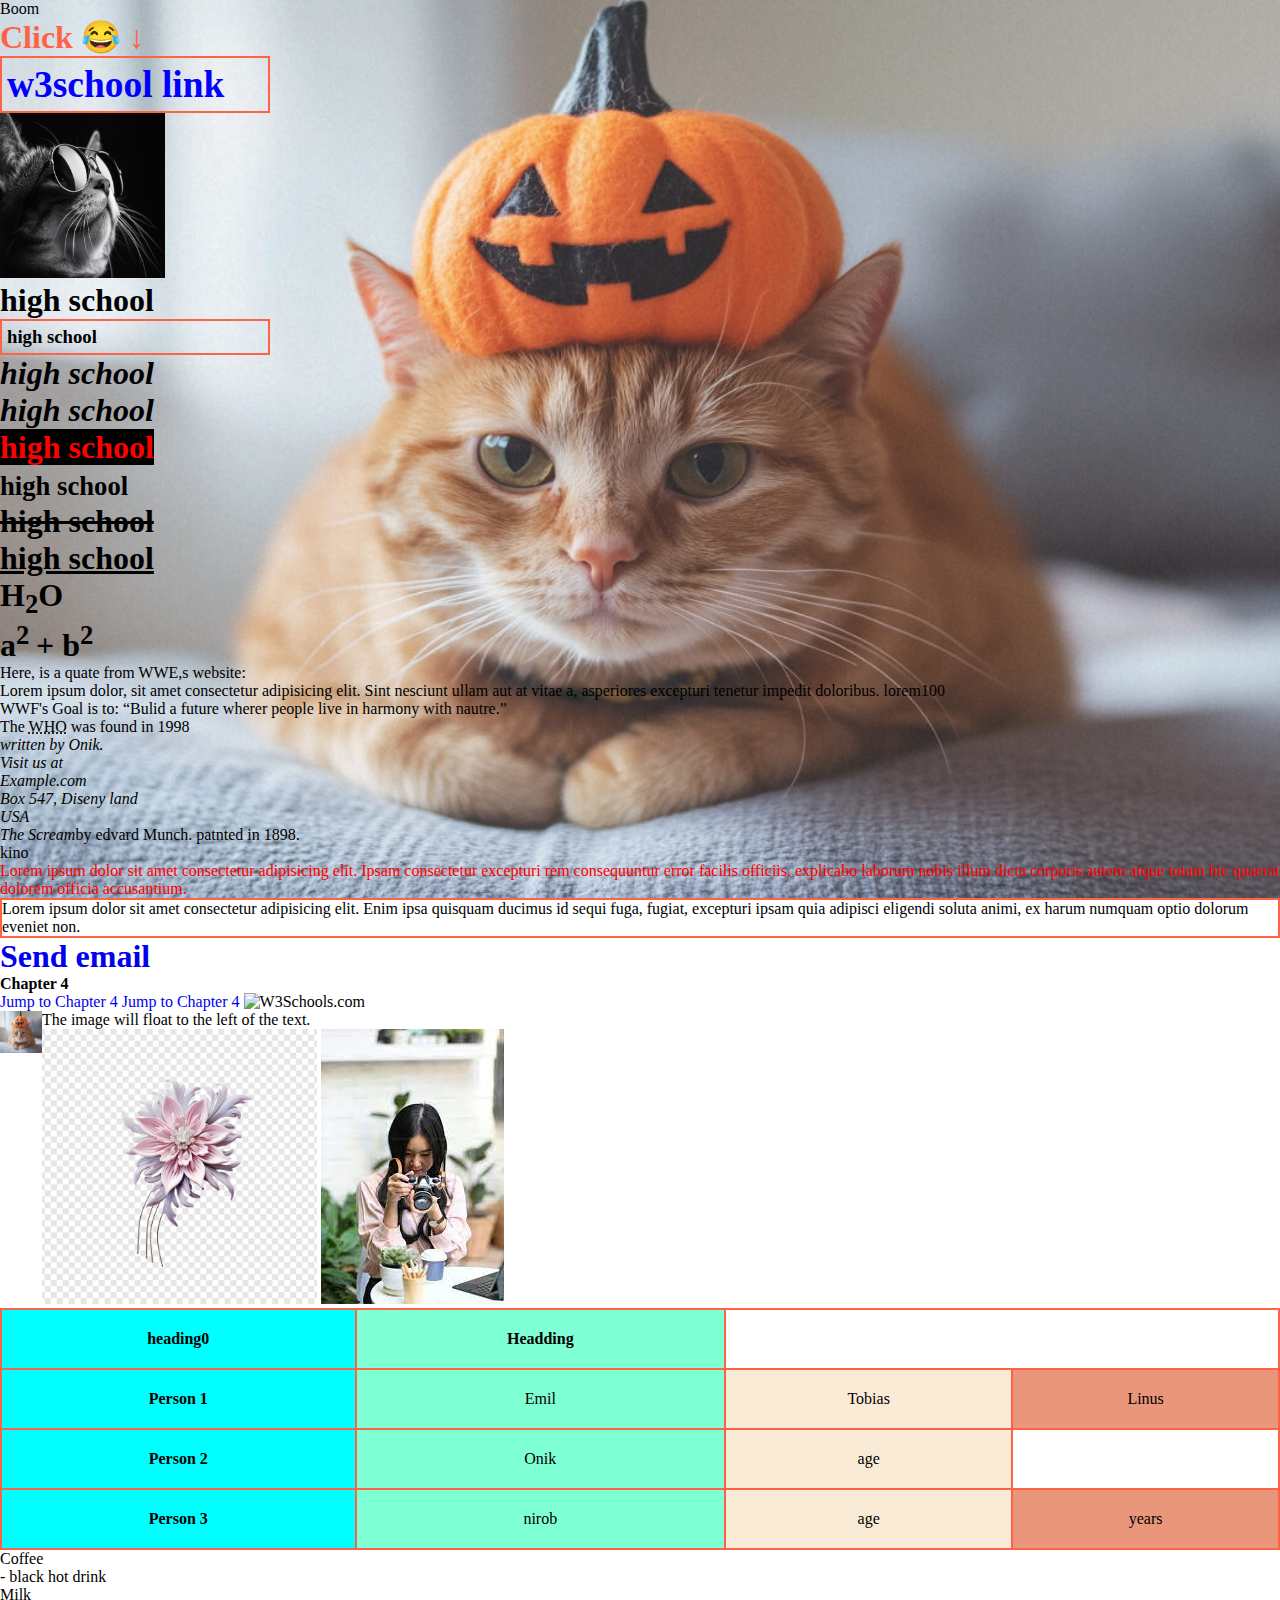
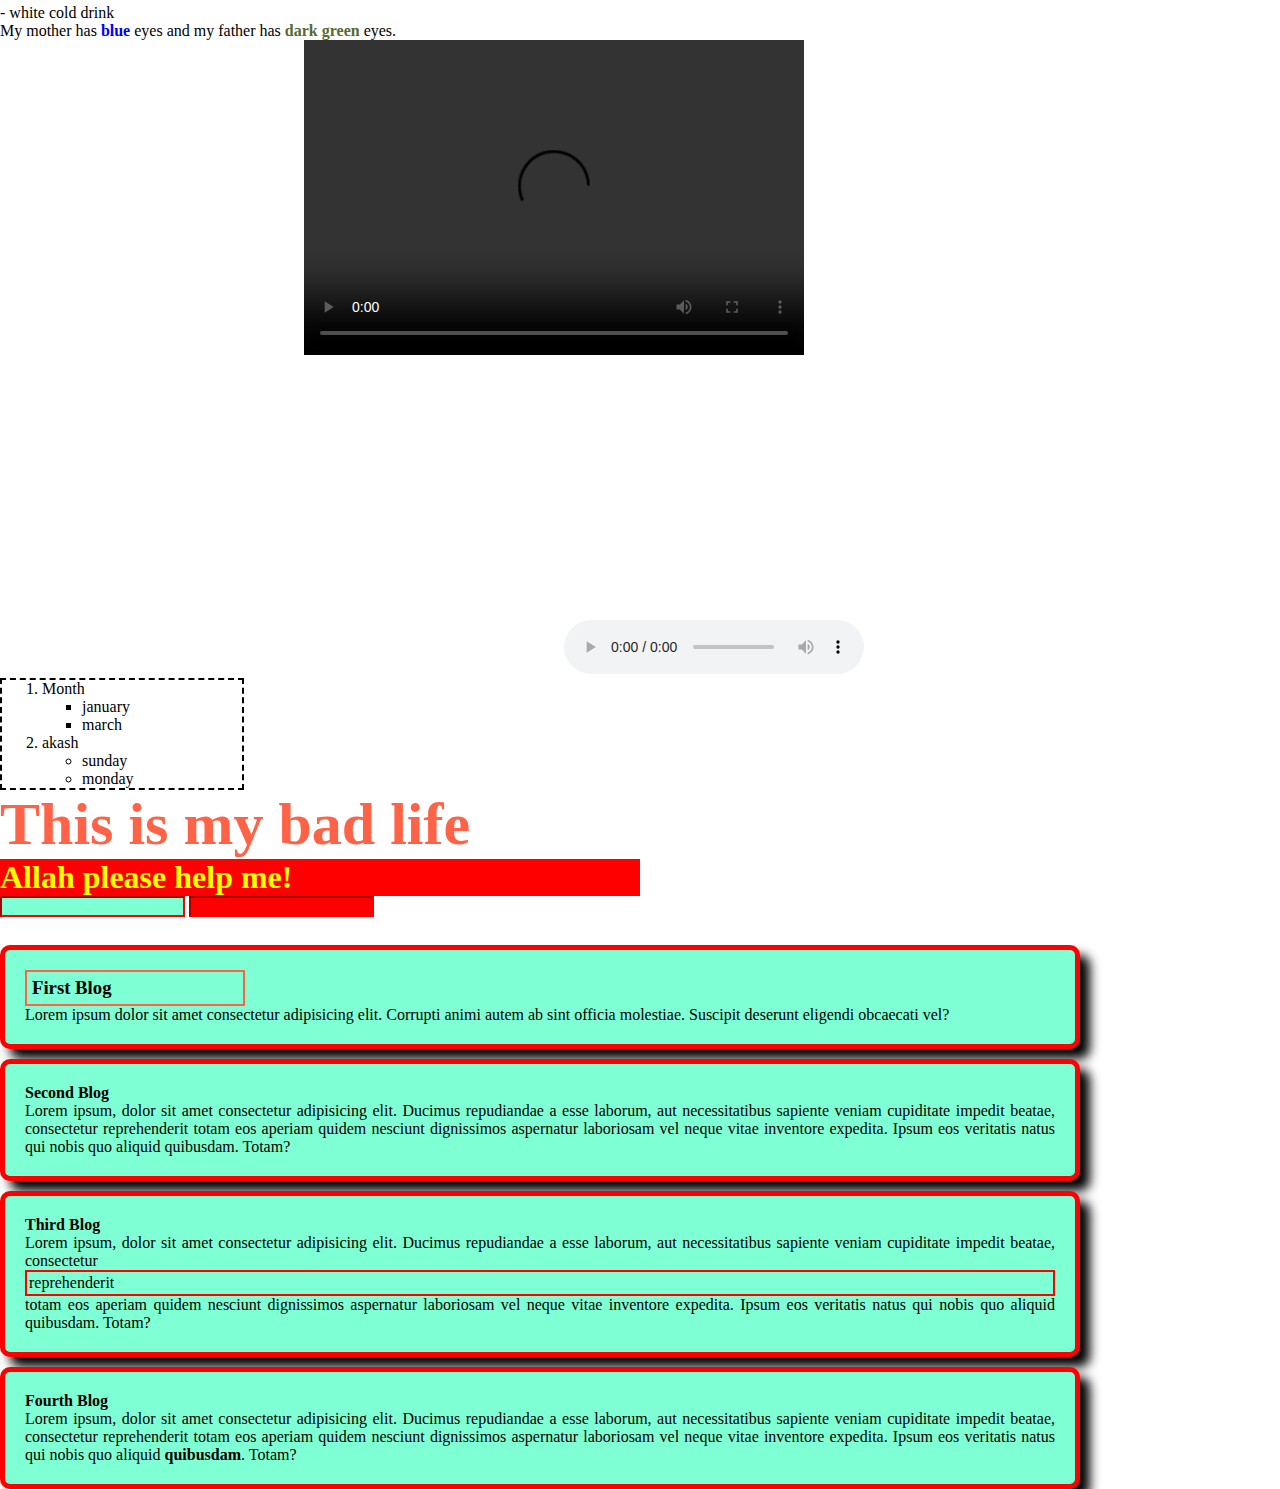
==== project-1/index.html @ 1d348390 "first commit" ====
<!DOCTYPE html>
<html lang="en">
<head>
    <meta charset="UTF-8">
    <meta name="viewport" content="width=device-width, initial-scale=1.0">
    <style>
      *{
        margin: 0;
      }
        h2{
            background-color: black;
        }
        h3{
            border: 2px solid tomato;
            width: 20%;
            height: auto;
            padding: 5px;
            background-color: transparent;
           
        }
        a{
            text-decoration: none;
        }
        body{
            background-image: url('cat2.jpg');
            background-repeat: no-repeat;
            background-attachment: fixed;
            background-size: 100% 100%;

        }
        table, th, td{
          border:2px solid tomato;
          border-collapse: collapse;
          padding:20px;
          text-align: center;
        }
        tr:hover {background-color:red}
        ol{
          width: 200px;
        
        }
        #bad{
          font-size: 60px;
          font-weight: bold;
          color: tomato;
        }
        .allah{
          font-size: xx-large;
          font-weight: bolder;
          color: yellow;
          background-color: red;
          width: 50%;
          padding: 0px;
        }

        input{
        color: red;
        border-color: red;
        background-color: aquamarine;  
        }
        input[type="password"]{
          color:blue;
          background-color: red;
        }
        .blog{
          background-color: aquamarine;
          border: 5px solid red;
          margin-top: 10px;
          border-radius: 10px;
          margin-right: 200px;
           padding-left: 20px;
           padding-right: 20px;
           padding-top: 20px;
           padding-bottom: 20px;
          text-align: justify;
          box-shadow: 10px 10px 11px;
        }
        .border{
          border: 2px solid red;
          padding: 2px;
          display: block;
        }

    </style>
    <link rel="stylesheet" href="style.css">
    <title>Page Title</title>
    <link rel="shortcut icon" href="cat.jpg" type="image/x-icon">

    
</head>
<body>
    <p>Boom</p>
    <h1 style="color:tomato">Click	&#128514; &darr;</h1>
    <h3><a href="https://www.w3schools.com/html/html_basic.asp" target="_target"><h1 style="color:blue;">w3school link</h1></a></h3>
    <div><img src="cat.jpg" alt="loading" width= "165" height= "165";></div>
    <h1><b>high school</b></h1>
    <h3><strong>high school</strong></h3>
    <h1><i>high school</i></h1>
    <h1><em>high school</em></h1>
    <h1><mark style="color:red ;background-color:black">high school</mark></h1>
    <h1><small>high school</small></h1>
    <h1><del>high school</del></h1>
    <h1><ins>high school</ins></h1>
    <h1>H<sub>2</sub>O</h1>
    <h1>a<sup>2 </sup>+ b<sup>2</sup> </h1>

<p>Here, is a quate from WWE,s website:</p>
<blockquote cite="https://www.w3schools.com/html/html_quotation_elements.asp">Lorem ipsum dolor, sit amet consectetur adipisicing elit. Sint nesciunt ullam aut at vitae a, asperiores excepturi tenetur impedit doloribus. lorem100</blockquote>
 <p>WWF's Goal is to: <q>Bulid a future wherer people live in harmony with nautre.</q> </p>
 <p>The <abbr title="World Health Organization">WHO</abbr> was found in 1998</p>
 <address>
    written by Onik. <br>
    Visit us at <br>
    Example.com <br>
    Box 547, Diseny land <br>
    USA
 </address>
 <p><cite>The Scream</cite>by edvard Munch. patnted in 1898.</p>

 <bdo dir="rtl">onik</bdo>
<p style="color: red;">Lorem ipsum dolor sit amet consectetur adipisicing elit. Ipsam consectetur excepturi rem consequuntur error facilis officiis, explicabo laborum nobis illum dicta corporis autem atque totam hic quaerat dolorem officia accusantium.</p>
<p style="border: 2px solid tomato;">Lorem ipsum dolor sit amet consectetur adipisicing elit. Enim ipsa quisquam ducimus id sequi fuga, fugiat, excepturi ipsam quia adipisci eligendi soluta animi, ex harum numquam optio dolorum eveniet non.</p>

<h1><a href="mdtahsanislamonik6@gmail.com">Send email</a></h1>

<h4 id="C4">Chapter 4</h2>
    <a href="#C4">Jump to Chapter 4</a>
    <a href="html_demo.html#C4">Jump to Chapter 4</a>
    <img src="https://www.w3schools.com/images/w3schools_green.jpg" alt="W3Schools.com">

    <p><img src="cat2.jpg" alt="Smiley face" style="float:left;width:42px;height:42px;">
        The image will float to the left of the text.</p>
        <picture>
            <img src="jphg.jpg" alt="" width="275px" height="275px">
           <source srcset="images.jpeg">
            <source srcset="jphg.jpg">
            <img src="img_beatles.gif" alt="Beatles" style="width:auto;">
         
          </picture>
        
          <table style="width:100%">
            <colgroup>
            <col span="1" style="background-color: aqua;">
            <col span="1" style="background-color: aquamarine;">
            <col span="1" style="background-color: antiquewhite;">
            <col span="1" style="background-color: darksalmon;">
            </colgroup>
            <tr>
              <th>heading0</th>
              <th>Headding</th>
            </tr>
            <tr>
          
              <th>Person 1</th>
              <td>Emil</td>
              <td>Tobias</td>
              <td>Linus</td>
            </tr>
            <tr>
              <th>Person 2</th>
              <td>Onik</td>
              <td>age</td>
        
            </tr>
            <tr>
              <th>Person 3</th>
              <td>nirob</td>
              <td>age</td>
              <td>years</td>
            </tr>
            
          </table>

          <dl>
            <dt>Coffee</dt>
            <dd>- black hot drink</dd>
            <dt>Milk</dt>
            <dd>- white cold drink</dd>
          </dl>

          <p>My mother has <span style="color:blue;font-weight:bold;">blue</span> eyes and my father has <span style="color:darkolivegreen;font-weight:bold;">dark green</span> eyes.</p>

          <iframe src="https://www.w3schools.com/html/html_iframe.asp" height="200" width="300" frameborder="0">W3 School</iframe>

          <video width="500" height="315" controls>
            <source src="Dil _ Ek Villain Returns_ John, Disha, Arjun, Tara, Raghav _ Kaushik-Guddu _ Mohit, Ektaa _Bhushan K.mp4" type="video/mp4">

          </video>
          <iframe width="560" height="315" src="https://www.youtube.com/embed/J42SZXS-_Qo?si=IK4TFM5RxspoIHYP" title="YouTube video player" frameborder="0" allow="accelerometer; autoplay; clipboard-write; encrypted-media; gyroscope; picture-in-picture; web-share" referrerpolicy="strict-origin-when-cross-origin" allowfullscreen></iframe>

          <audio controls>
            <source src="Piya Aaye Na - Aashiqui 2 320 Kbps.mp3" type="audio/mp3">
          </audio>

          <ol style="border:2px dashed black">
            <li>Month</li>
            <ol style="list-style-type: square;">
              <li>january</li>
              <li>march</li>
            </ol>
            <li>akash</li>
            <ul style="square">
              <li>sunday</li>
              <li>
                monday
              </li>
            </ul>
          </ol>

          <p id="bad">This is my bad life</p>
          <p class="allah">Allah please help me!</p>
          
          <form action="">
            <input type="text">
            <input type="password" name="" id="">
          </form>

<br>
          <div class="blog">
            <h3>First Blog</h3>
            <p>Lorem ipsum dolor sit amet consectetur adipisicing elit. Corrupti animi autem ab sint officia molestiae. Suscipit deserunt eligendi obcaecati vel?</p>
          </div>

            
           <div  class="blog">
            <h4>Second Blog</h4>  
            <p>Lorem ipsum, dolor sit amet consectetur adipisicing elit. Ducimus repudiandae a esse laborum, aut necessitatibus sapiente veniam cupiditate impedit beatae, consectetur reprehenderit totam eos aperiam quidem nesciunt dignissimos aspernatur laboriosam vel neque vitae inventore expedita. Ipsum eos veritatis natus qui nobis quo aliquid quibusdam. Totam?</p>  
           </div>
            <div class="blog">
              <h4>Third Blog</h4>
              <p>Lorem ipsum, dolor sit amet consectetur adipisicing elit. Ducimus repudiandae a esse laborum, aut necessitatibus sapiente veniam cupiditate impedit beatae, consectetur <span class="border">reprehenderit</span> totam eos aperiam quidem nesciunt dignissimos aspernatur laboriosam vel neque vitae inventore expedita. Ipsum eos veritatis natus qui nobis quo aliquid quibusdam. Totam?</p>
      
            </div>
            <div class="blog">
              <h4>Fourth Blog</h4>
            <p>Lorem ipsum, dolor sit amet consectetur adipisicing elit. Ducimus repudiandae a esse laborum, aut necessitatibus sapiente veniam cupiditate impedit beatae, consectetur reprehenderit totam eos aperiam quidem nesciunt dignissimos aspernatur laboriosam vel neque vitae inventore expedita. Ipsum eos veritatis natus qui nobis quo aliquid <strong>quibusdam</strong>. Totam?</p>
          </div>




        </body>
</html>
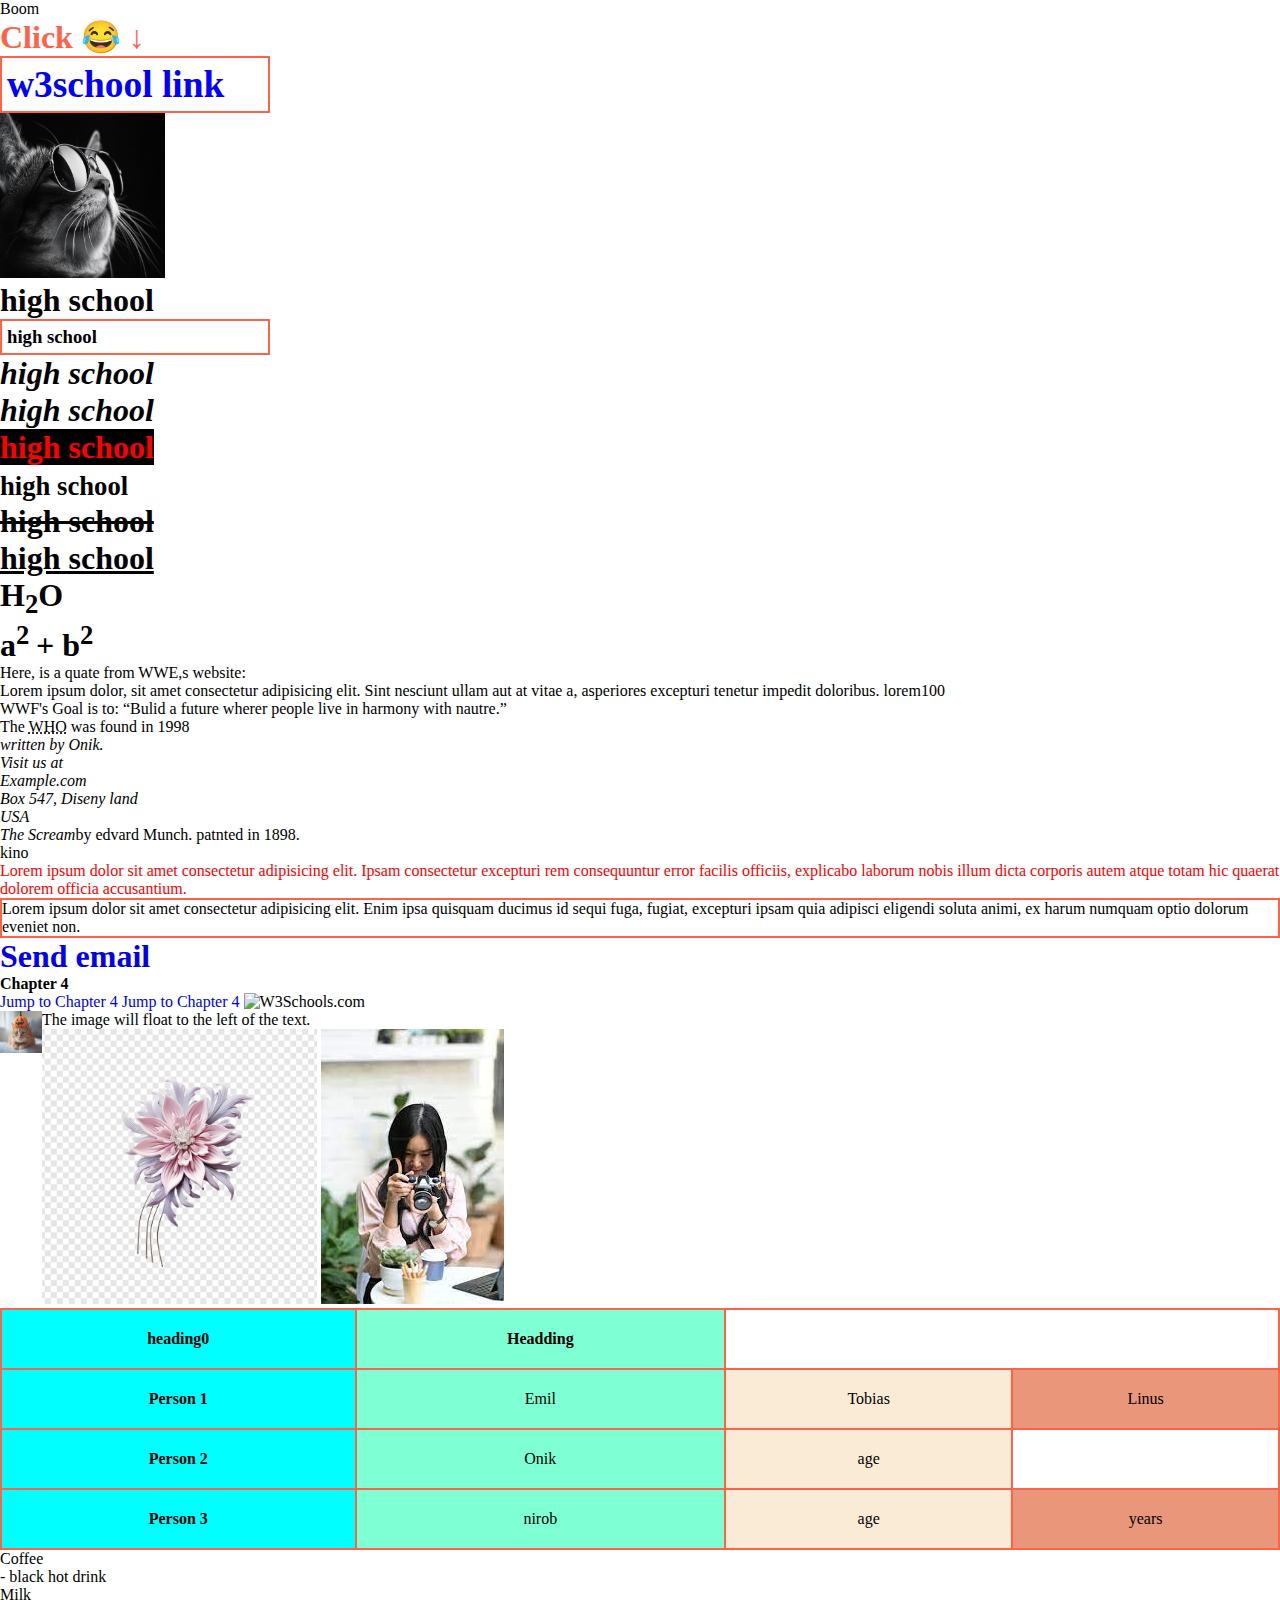
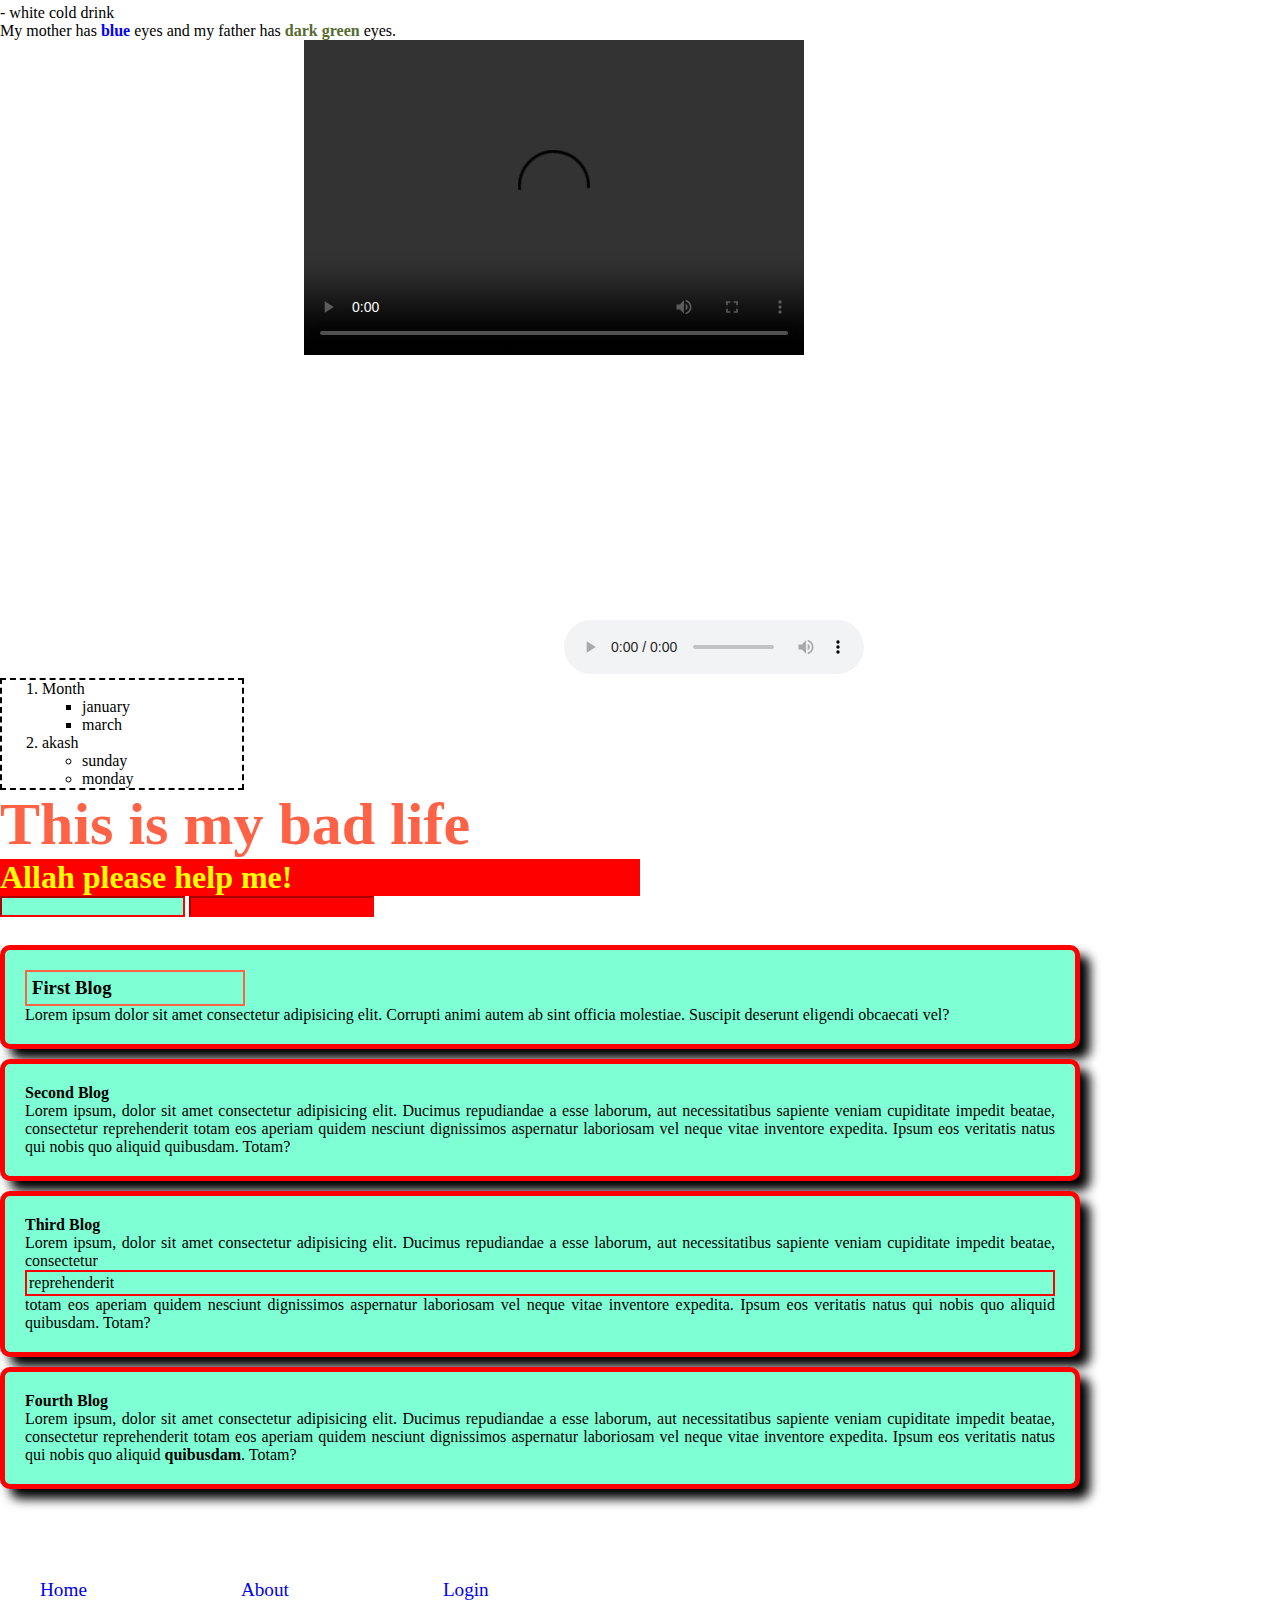
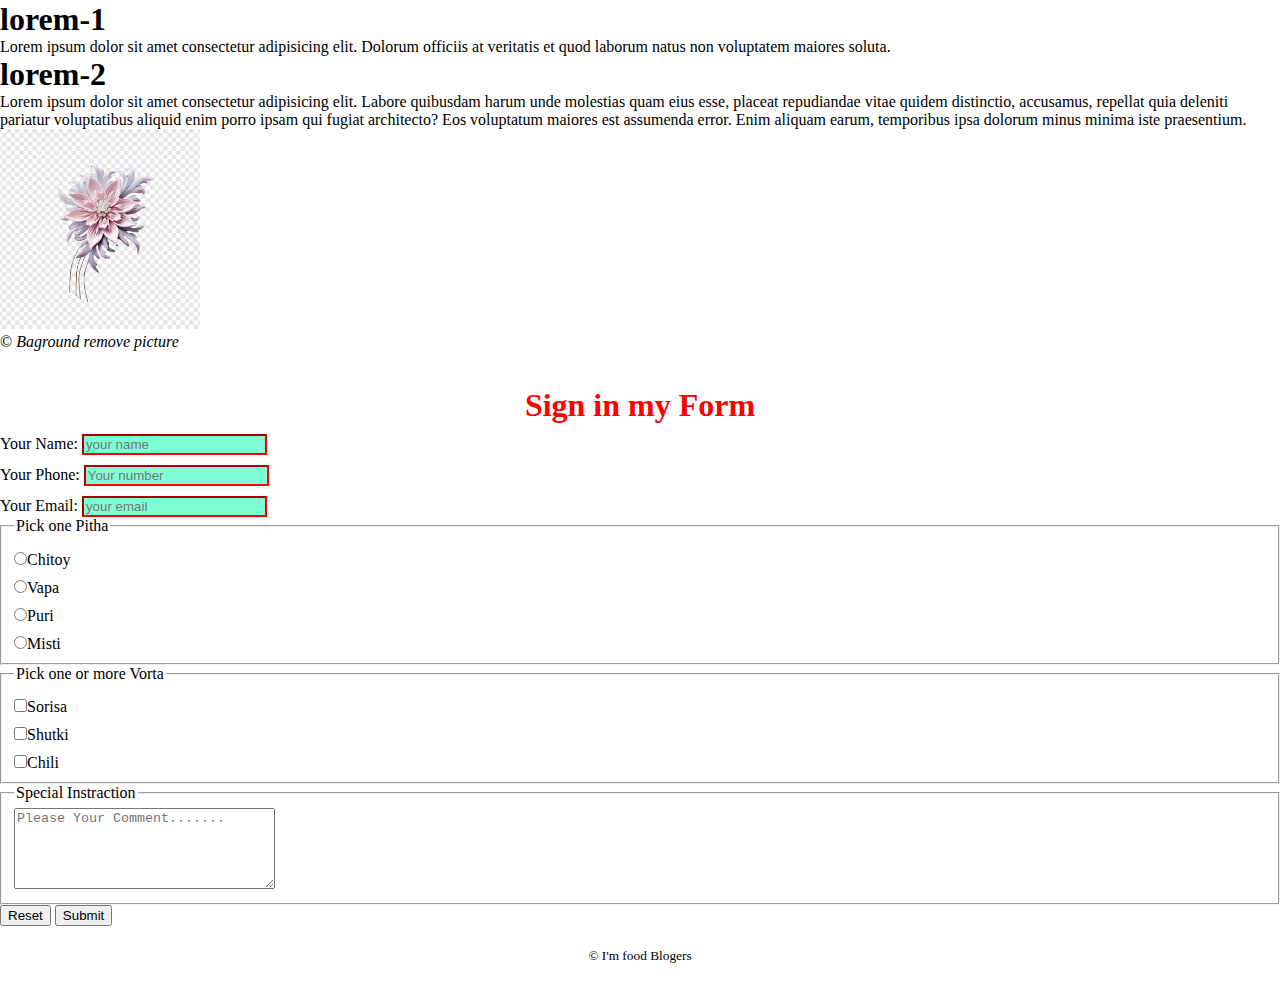
==== commit 448435ca: "second coomit" ====
--- a/project-1/index.html
+++ b/project-1/index.html
@@ -21,13 +21,13 @@
         a{
             text-decoration: none;
         }
-        body{
+      /*  body{
             background-image: url('cat2.jpg');
             background-repeat: no-repeat;
             background-attachment: fixed;
             background-size: 100% 100%;
 
-        }
+        }*/
         table, th, td{
           border:2px solid tomato;
           border-collapse: collapse;
@@ -81,8 +81,9 @@
           display: block;
         }
 
+}
     </style>
-    <link rel="stylesheet" href="style.css">
+  <link rel="stylesheet" href="style.css">
     <title>Page Title</title>
     <link rel="shortcut icon" href="cat.jpg" type="image/x-icon">
 
@@ -235,9 +236,84 @@
               <h4>Fourth Blog</h4>
             <p>Lorem ipsum, dolor sit amet consectetur adipisicing elit. Ducimus repudiandae a esse laborum, aut necessitatibus sapiente veniam cupiditate impedit beatae, consectetur reprehenderit totam eos aperiam quidem nesciunt dignissimos aspernatur laboriosam vel neque vitae inventore expedita. Ipsum eos veritatis natus qui nobis quo aliquid <strong>quibusdam</strong>. Totam?</p>
           </div>
-
-
-
-
+<br><br><br><br><br>
+<header>
+  <nav>
+    <ul>
+      <li><a href="home.html">Home</a></li>
+      <li><a href="about.html">About</a></li>
+      <li><a href="login.html">Login</a></li>
+    </ul>
+  </nav>
+</header>
+<main>
+<section>
+
+    <h1>lorem-1</h1>
+  <p>Lorem ipsum dolor sit amet consectetur adipisicing elit. Dolorum officiis at veritatis et quod laborum natus non voluptatem maiores soluta.</p>
+</section>
+<section>
+  <h1>lorem-2</h1>
+  <p>Lorem ipsum dolor sit amet consectetur adipisicing elit. Labore quibusdam harum unde molestias quam eius esse, placeat repudiandae vitae quidem distinctio, accusamus, repellat quia deleniti pariatur voluptatibus aliquid enim porro ipsam qui fugiat architecto? Eos voluptatum maiores est assumenda error. Enim aliquam earum, temporibus ipsa dolorum minus minima iste praesentium.</p></section>
+
+  <figure>
+    <img width="200px" src="jphg.jpg" alt="">
+    <figcaption> &copy; <i>Baground remove picture</i></figcaption>
+  </figure>
+  <br><br>
+  <h1 style="text-align: center; color:red" >Sign in my Form</h1>
+<form>
+  <label for="name">Your Name:
+    <input type="text" placeholder="your name" id="name">
+  </label>
+  <label for="phone">Your Phone:
+    <input type="number" name="number" id="phone" placeholder="Your number">
+  </label>
+  <label for="mail">Your Email:
+    <input type="email" name="email" id="mail" placeholder="your email">
+  </label>
+
+  <fieldset>
+    <legend>Pick one Pitha</legend>
+    <label for="chitoy">
+      <input type="radio" name="pitha" id="chitoy">Chitoy
+    </label>
+    <label for="vapa">
+      <input type="radio" name="pitha" id="vapa">Vapa
+    </label>
+    <label for="prui">
+      <input type="radio" name="mistipitha" id="puri">Puri
+    </label>
+    <label for="misti"><input type="radio" name="mistipitha" id="misti">Misti
+    </label>
+  </fieldset>
+
+  <fieldset>
+    <legend>Pick one or more Vorta</legend>
+    <label for="sorisa">
+      <input type="checkbox" name="vorta" id="sorisa">Sorisa
+    </label>
+    <label for="shutki">
+      <input type="checkbox" name="vorta" id="shutki">Shutki
+    </label>
+    <label for="chili">
+      <input type="checkbox" name="vorta" id="chili">Chili
+    </label>
+  </fieldset>
+  <fieldset>
+    <legend>Special Instraction</legend>
+    <textarea name="" id="" cols="30" rows="5" placeholder="Please Your Comment......."></textarea>
+  </fieldset>
+
+  <button type="reset">Reset</button>
+  <button type="submit">Submit</button>
+
+</form>
+</main>
+
+<footer>
+<p><small>&copy; I'm food Blogers</small></p>
+</footer>
+<br><br>
         </body>
 </html>--- a/project-1/style.css
+++ b/project-1/style.css
@@ -0,0 +1,17 @@
+nav> ul> li{
+    display:inline;
+    margin-right: 150px;
+    font-size: larger;
+}
+
+nav> a{
+    text-decoration: none;
+}
+footer{
+    text-align: center;
+    margin-top: 20px;
+}
+label{
+    display: block;
+    margin-top: 10px;
+}
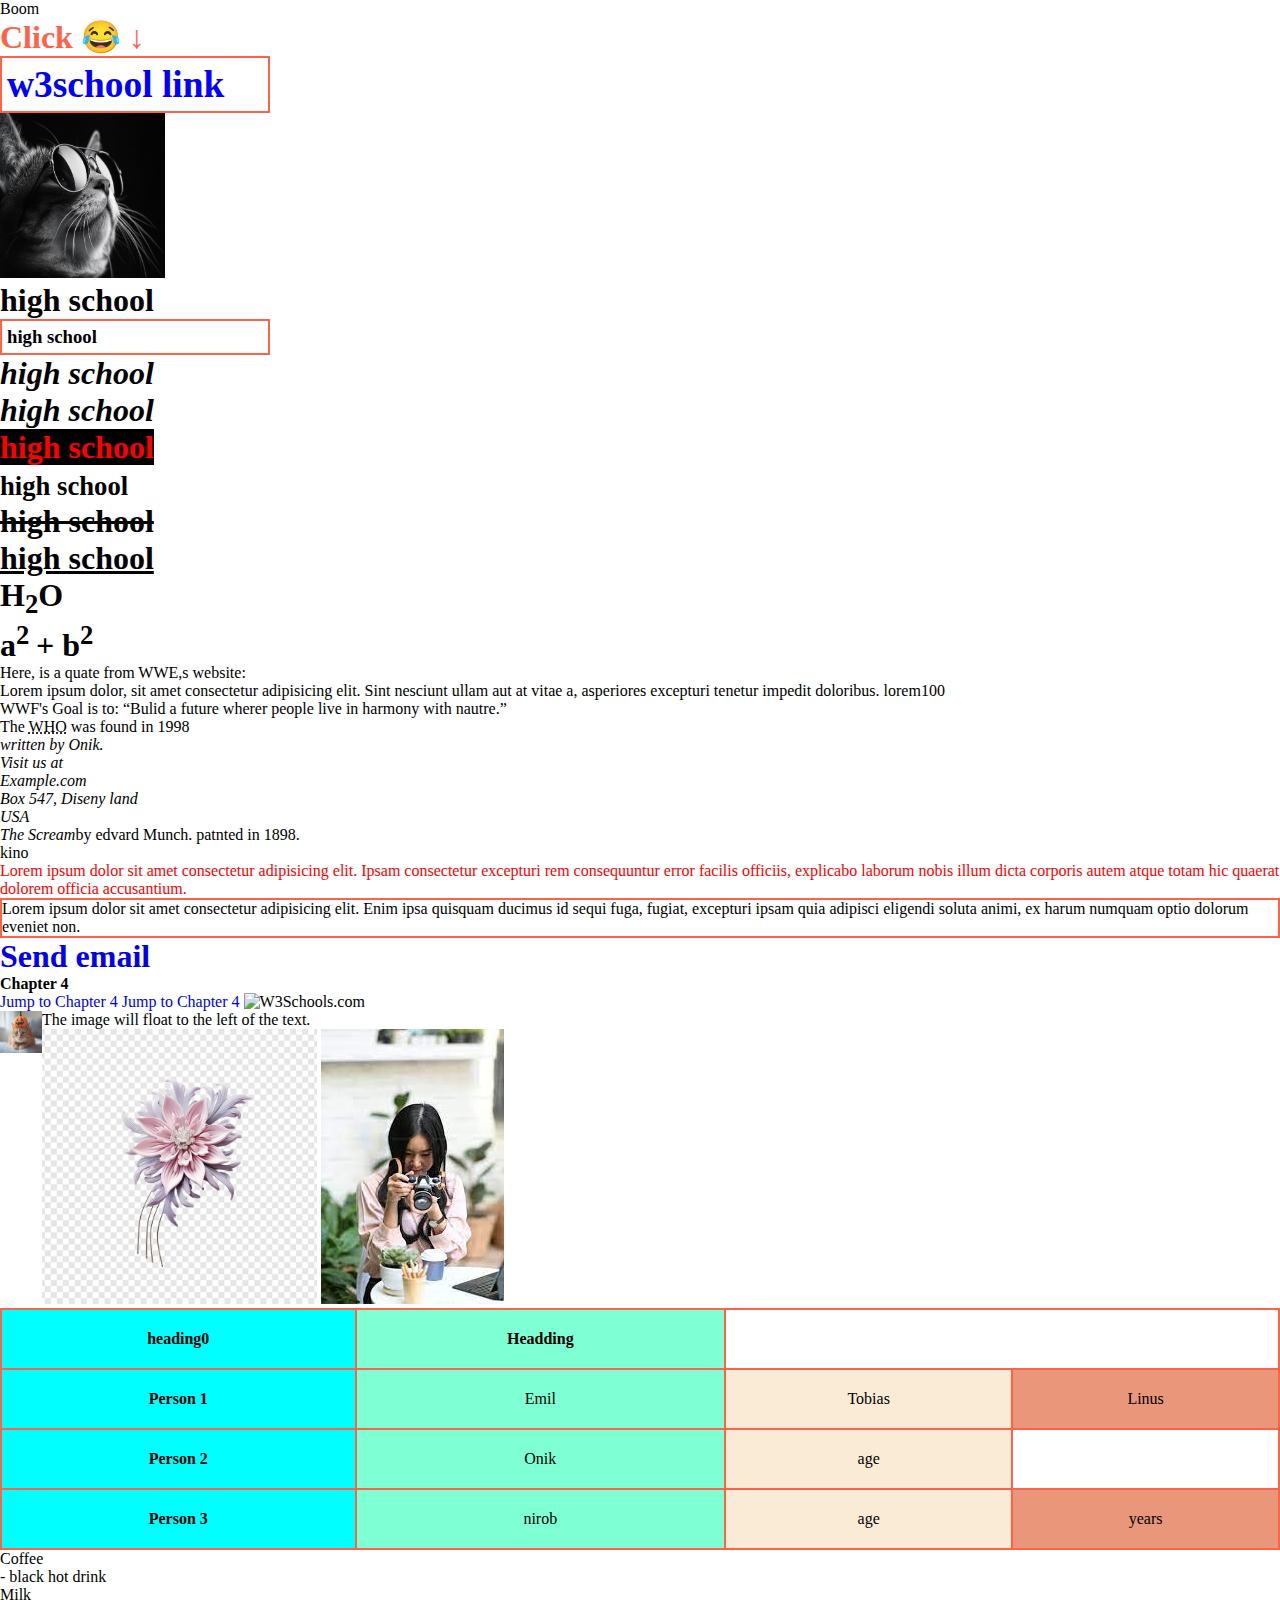
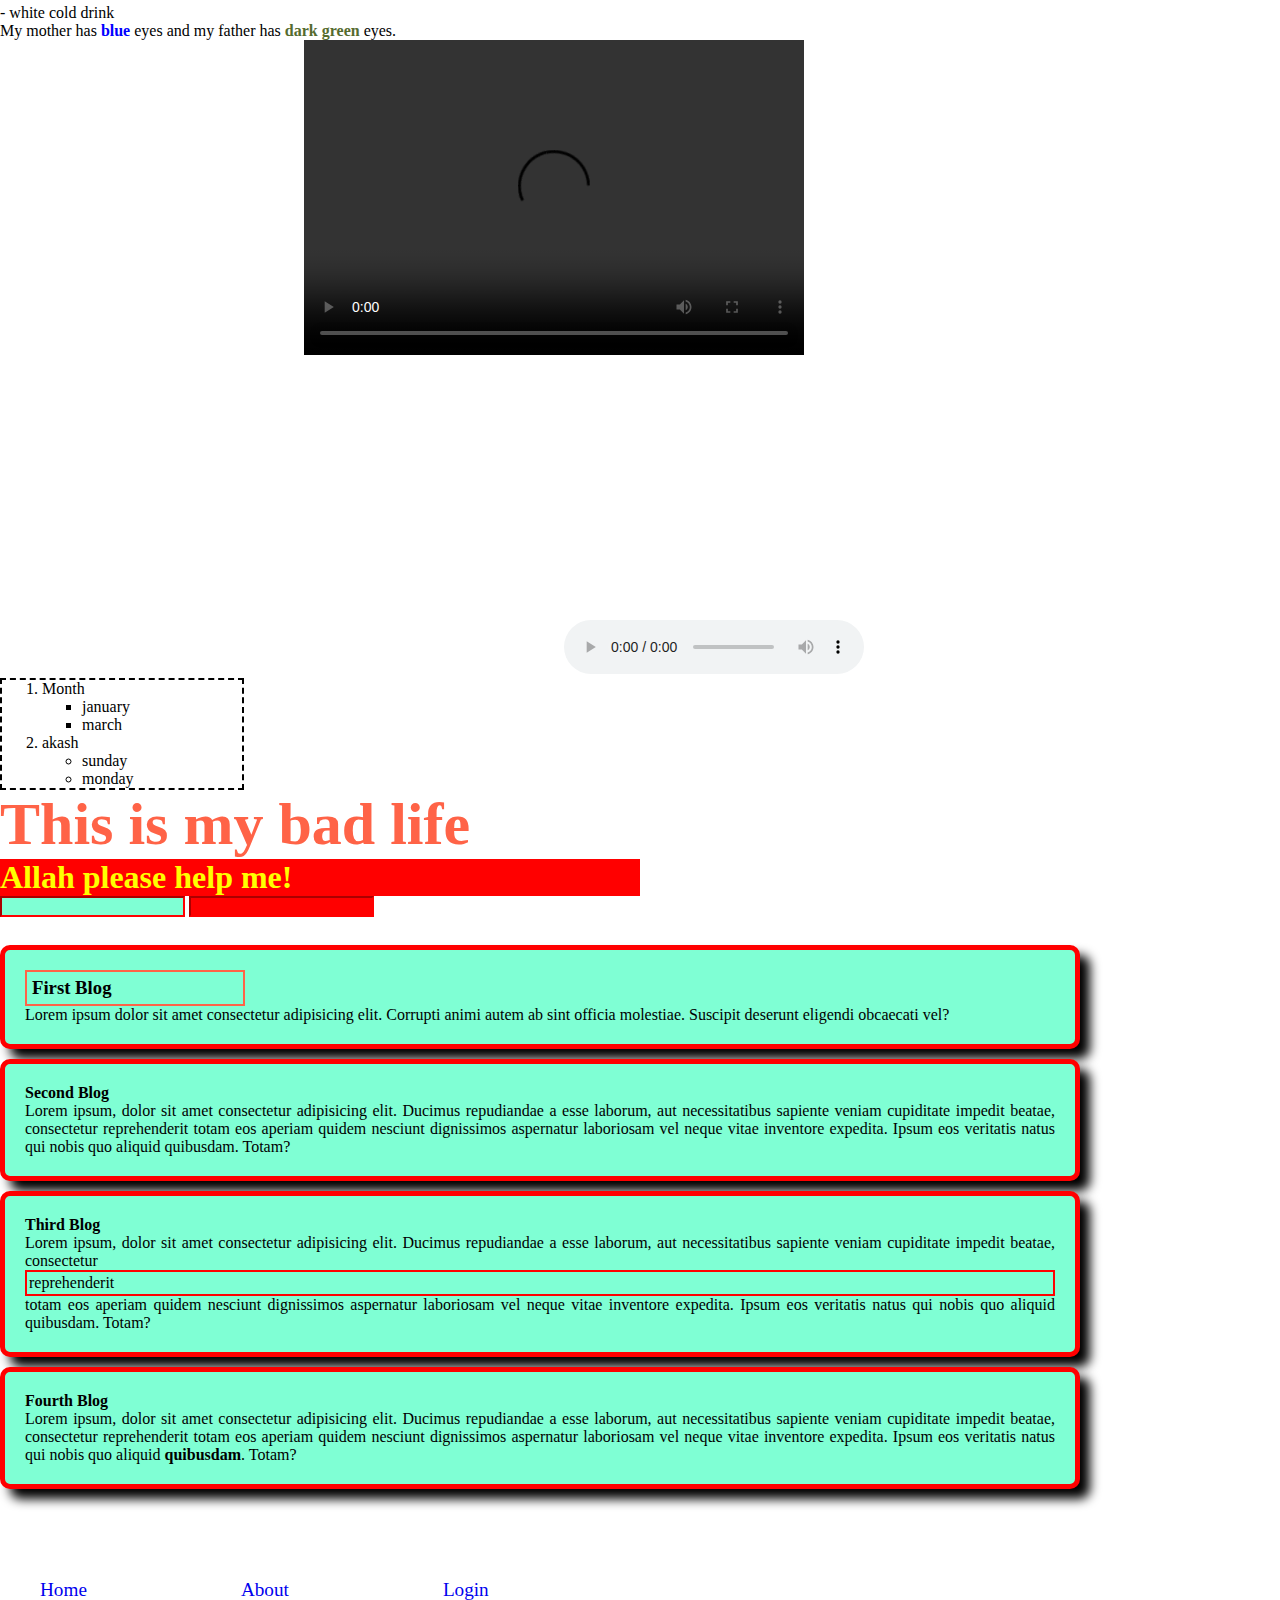
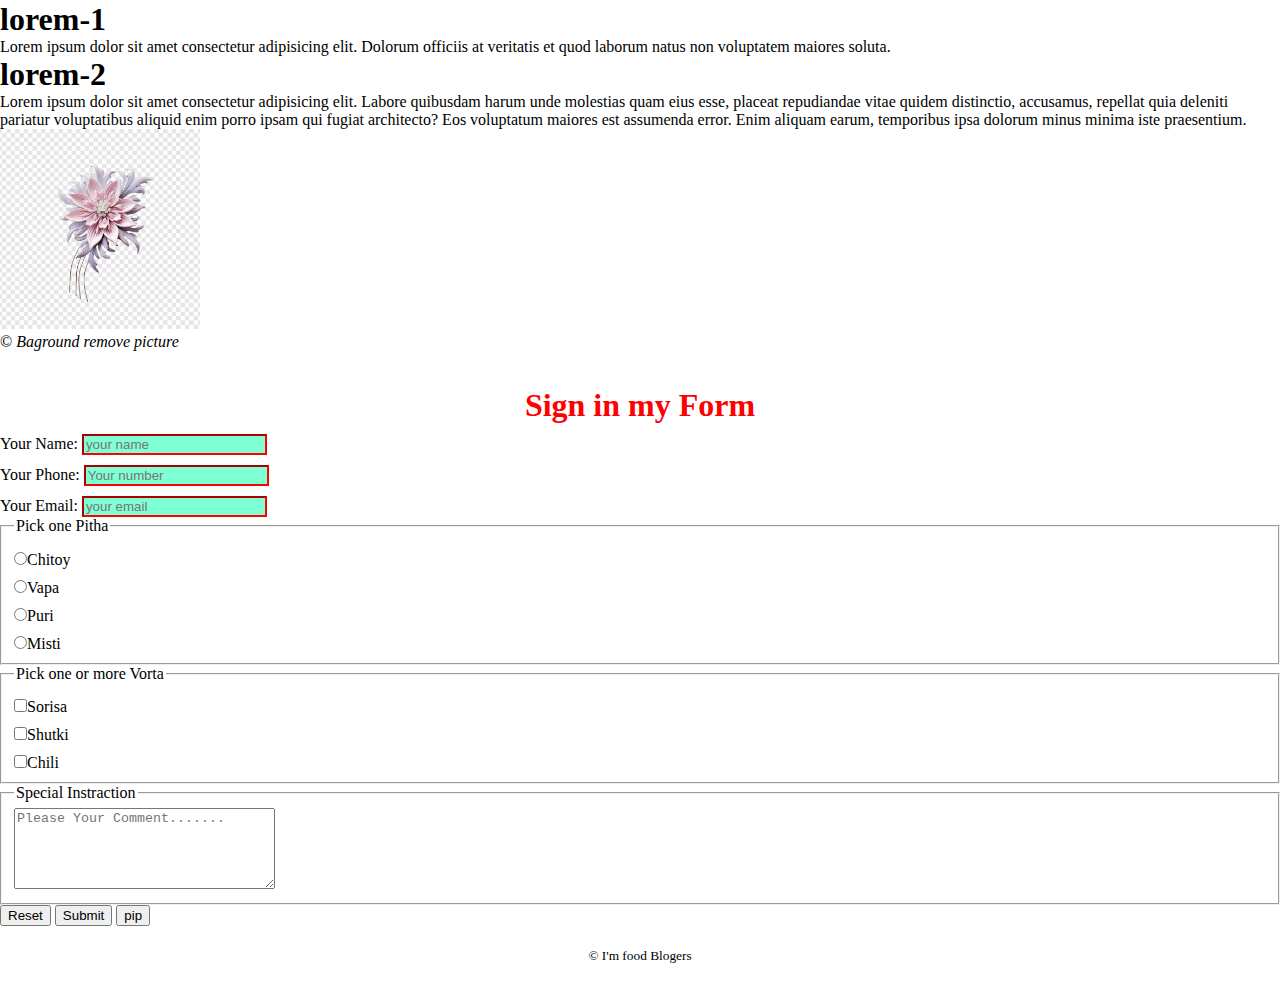
==== commit 54026d67: "ser" ====
--- a/project-1/index.html
+++ b/project-1/index.html
@@ -307,7 +307,7 @@
 
   <button type="reset">Reset</button>
   <button type="submit">Submit</button>
-
+<button>pip</button>
 </form>
 </main>
 
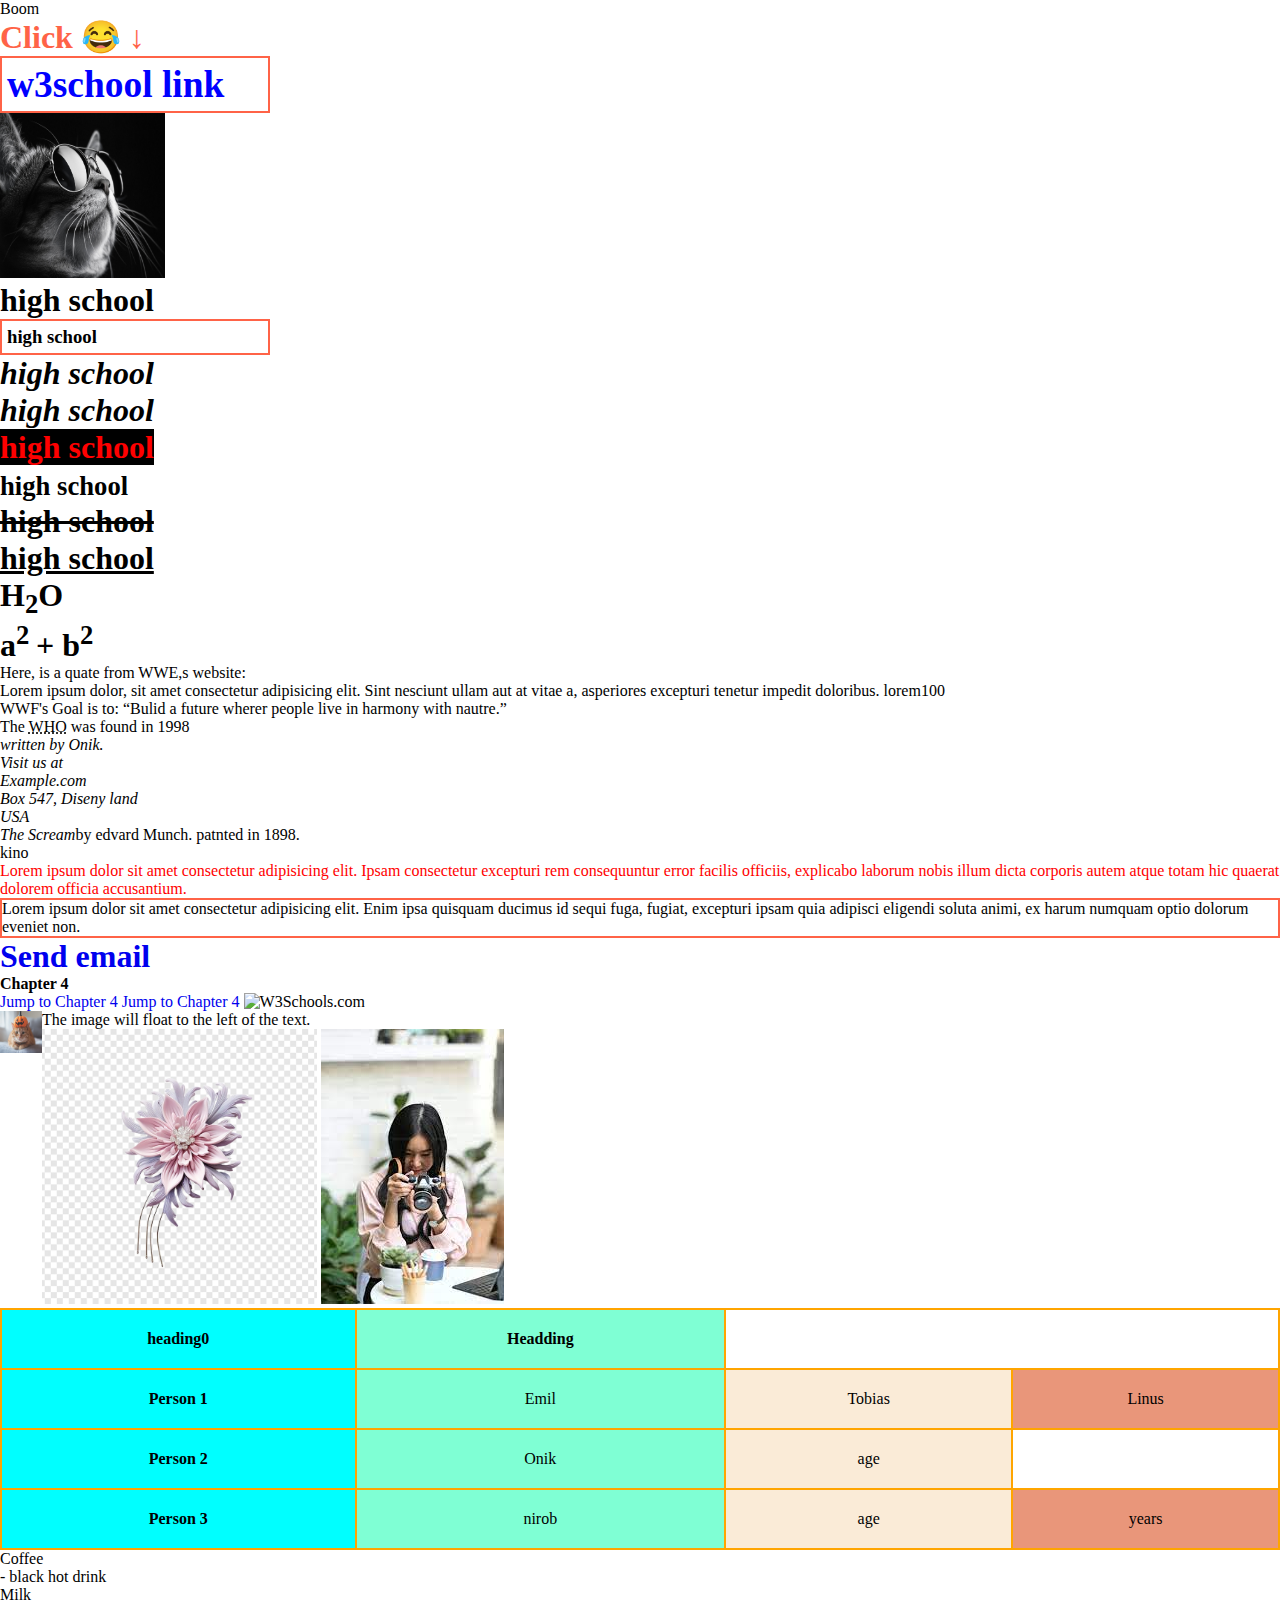
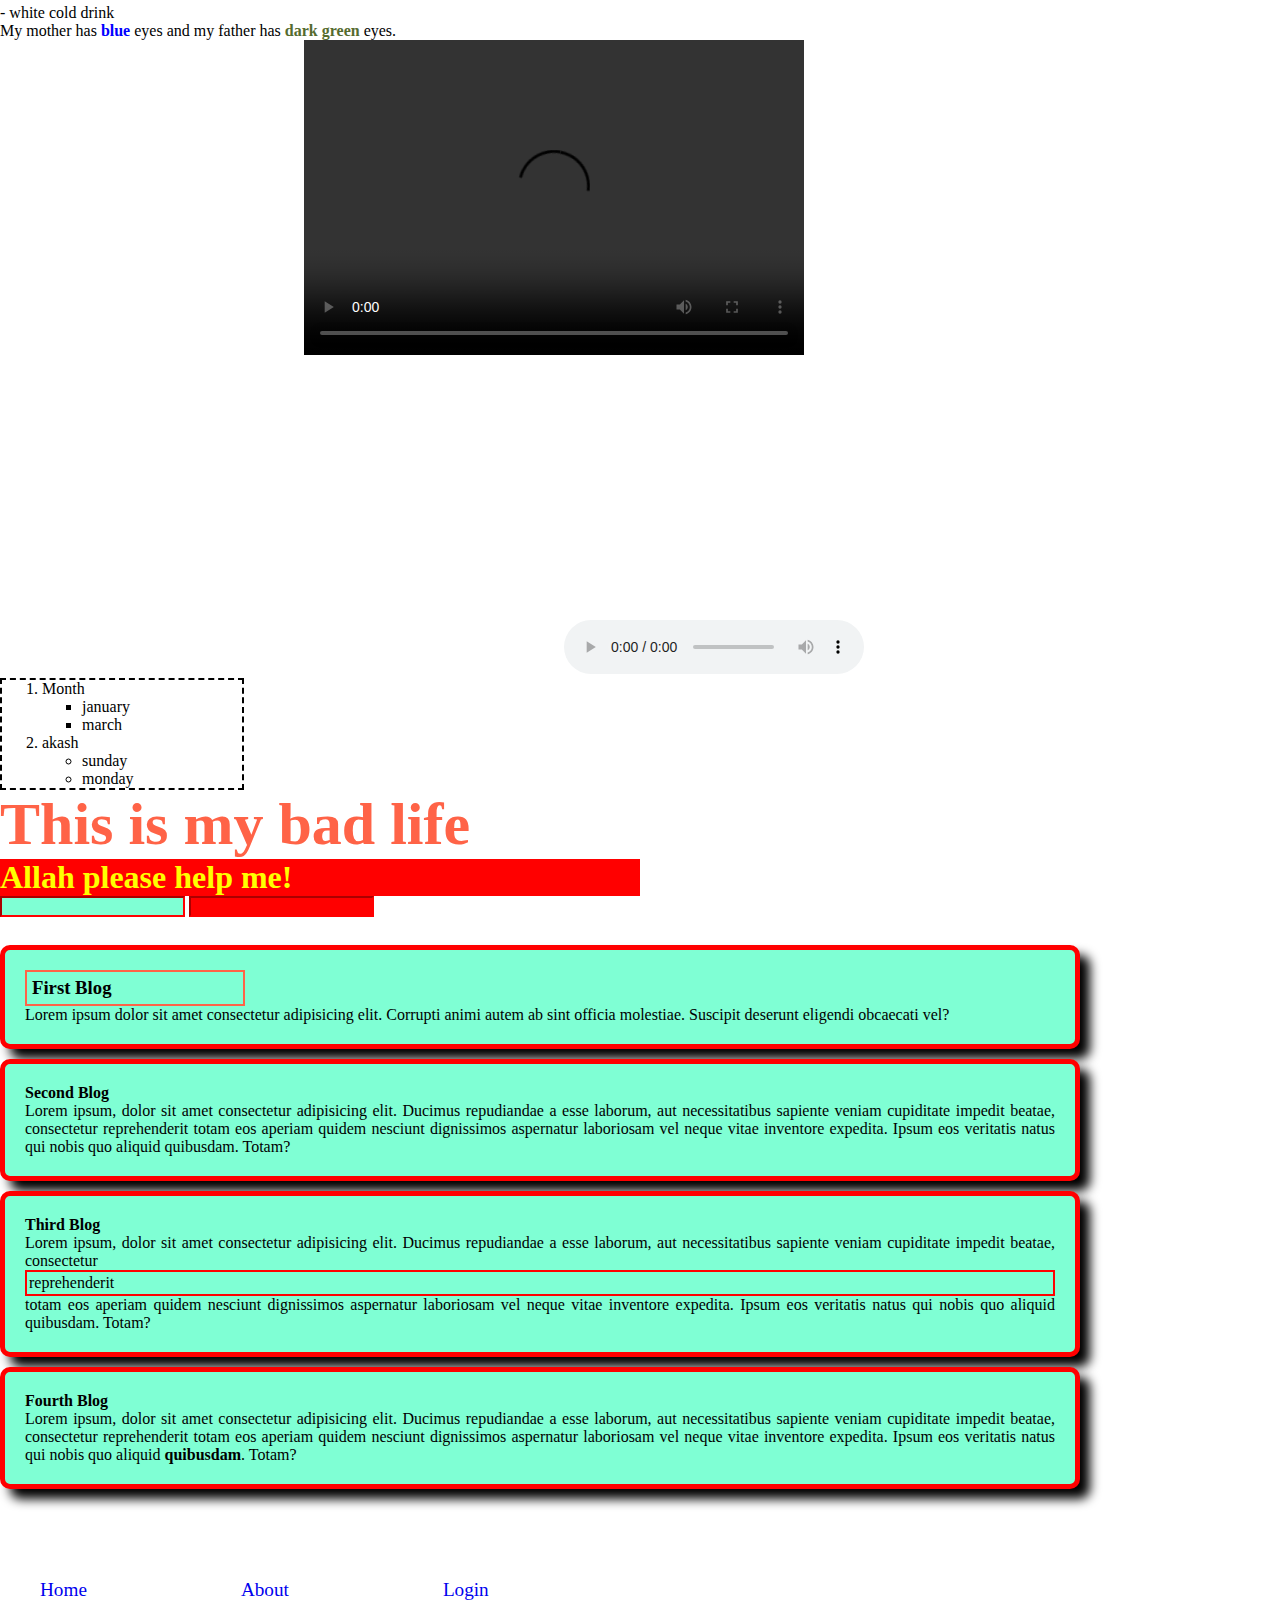
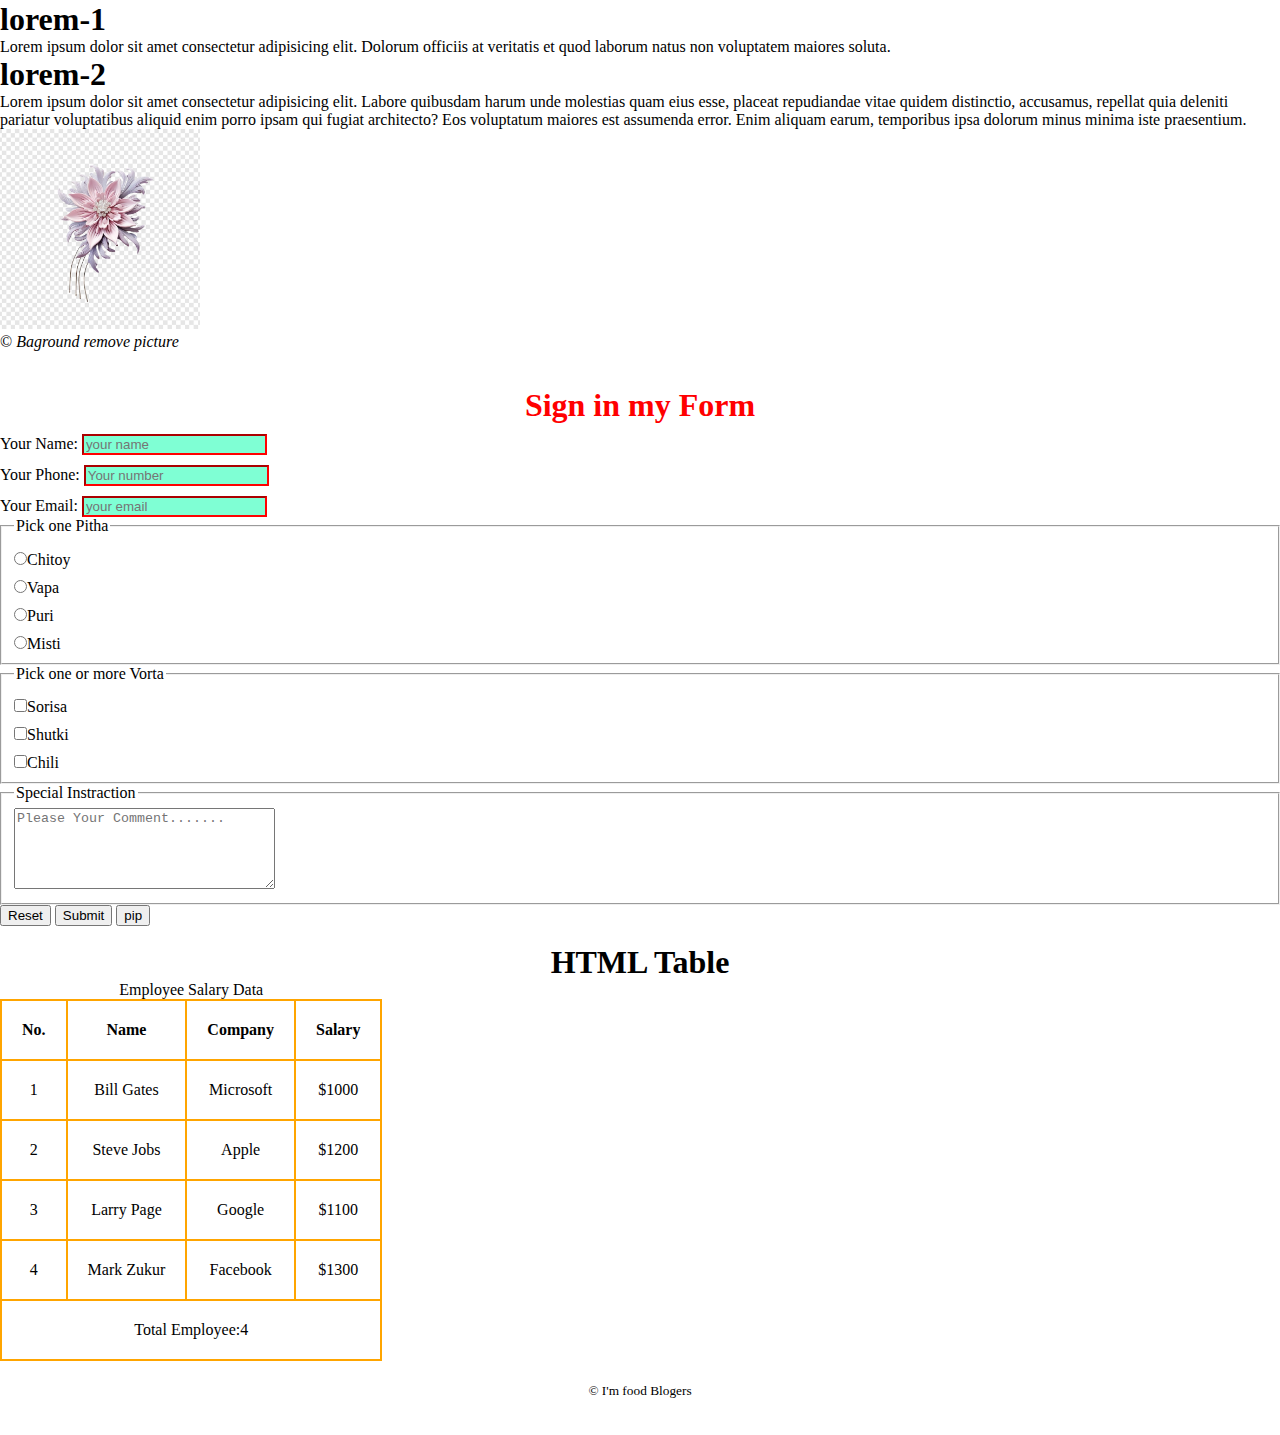
==== commit 95d94bcd: "third commit" ====
--- a/project-1/index.html
+++ b/project-1/index.html
@@ -29,12 +29,12 @@
 
         }*/
         table, th, td{
-          border:2px solid tomato;
+          border:2px solid orange;
           border-collapse: collapse;
           padding:20px;
           text-align: center;
         }
-        tr:hover {background-color:red}
+        tr:hover {background-color:tomato}
         ol{
           width: 200px;
         
@@ -309,6 +309,51 @@
   <button type="submit">Submit</button>
 <button>pip</button>
 </form>
+<br>
+<h1 style="text-align: center;">HTML Table</h1>
+<div>
+  <table>
+    <caption>Employee Salary Data</caption>
+    <thead>
+      <tr>
+        <th>No.</th>
+        <th>Name</th>
+        <th>Company</th>
+        <th>Salary</th>
+      </tr>
+    </thead>
+    <tbody>
+      <tr>
+        <td>1</td>
+        <td>Bill Gates</td>
+        <td>Microsoft</td>
+        <td>$1000</td>
+      </tr>
+      <tr>
+        <td>2</td>
+        <td>Steve Jobs</td>
+        <td>Apple</td>
+        <td>$1200</td>
+      </tr>
+      <tr>
+        <td>3</td>
+        <td>Larry Page</td>
+        <td>Google</td>
+        <td>$1100</td>
+      </tr>
+      <tr>
+        <td>4</td>
+        <td>Mark Zukur</td>
+        <td>Facebook</td>
+        <td>$1300</td>
+      </tr>
+      <tfoot>
+       <tr><td colspan="4"> Total Employee:4</td></tr>
+      </tfoot>
+    </tbody>
+  </table>
+</div>
+
 </main>
 
 <footer>
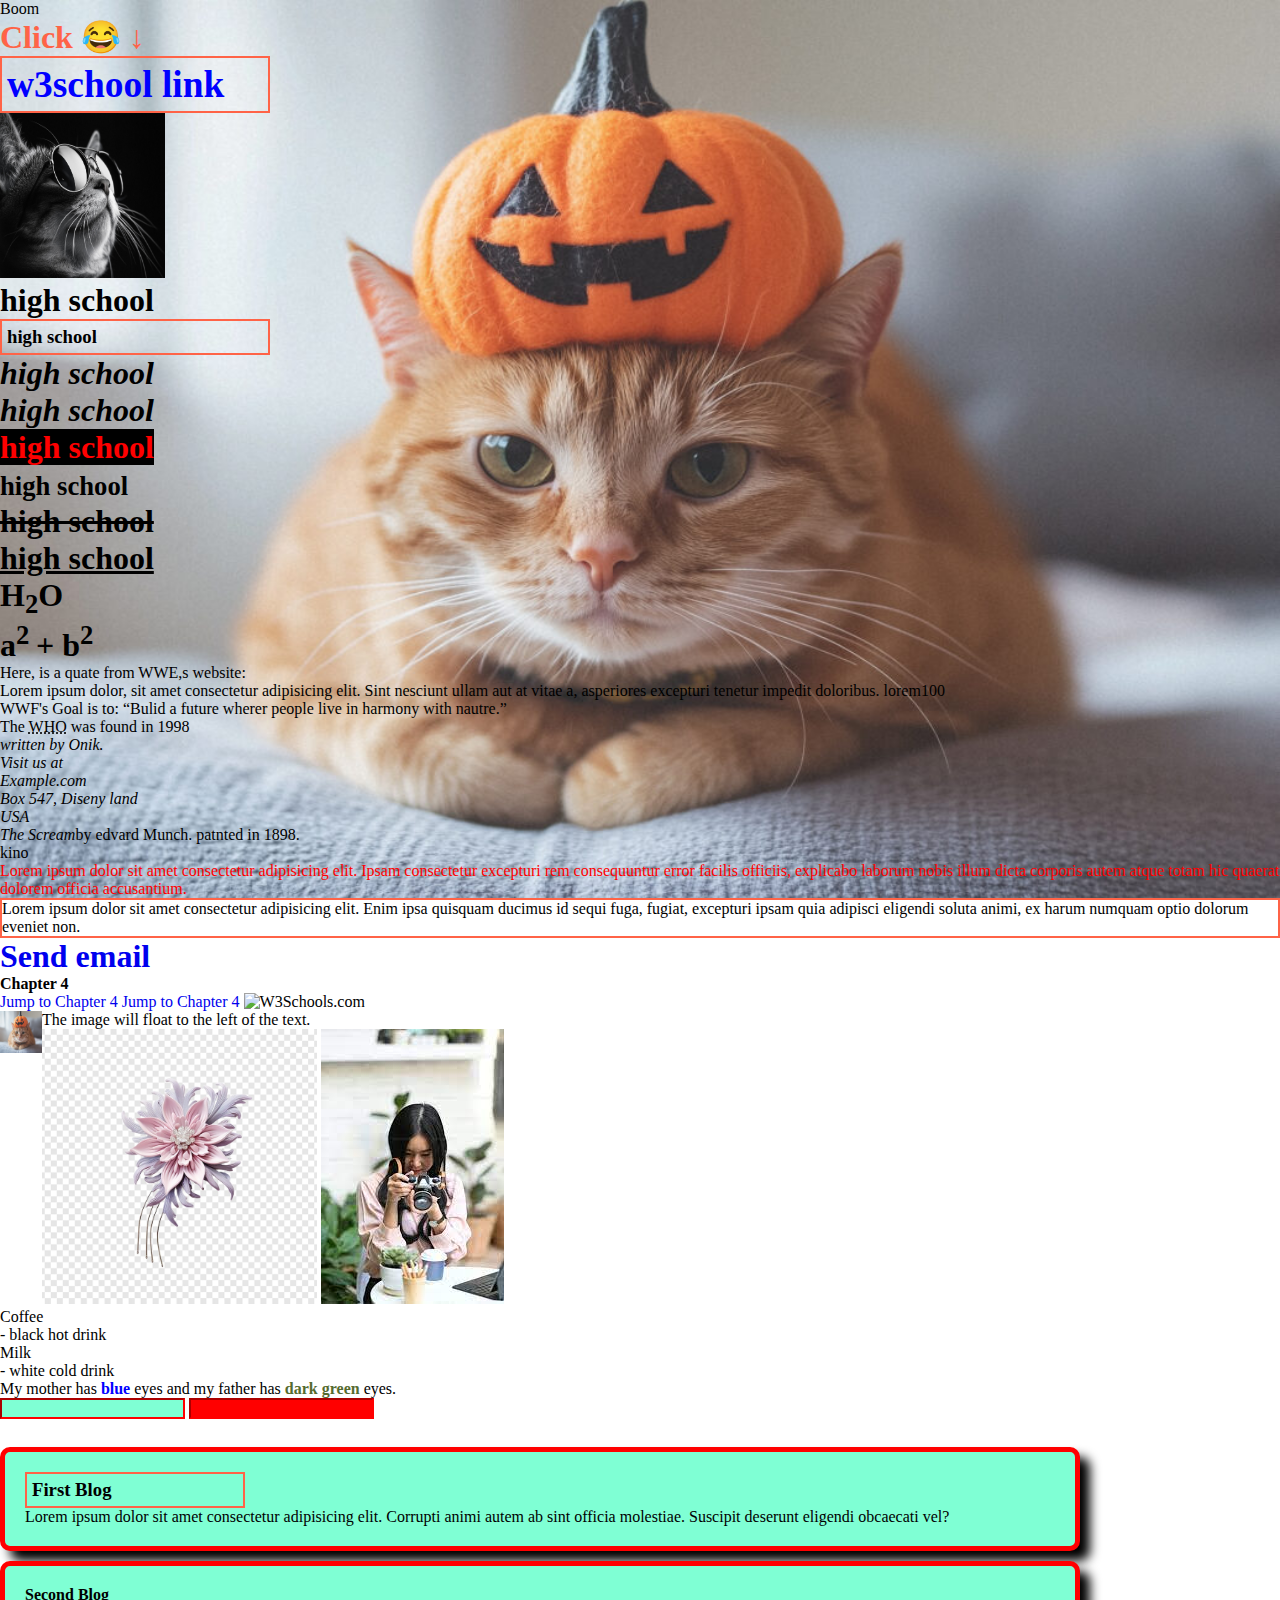
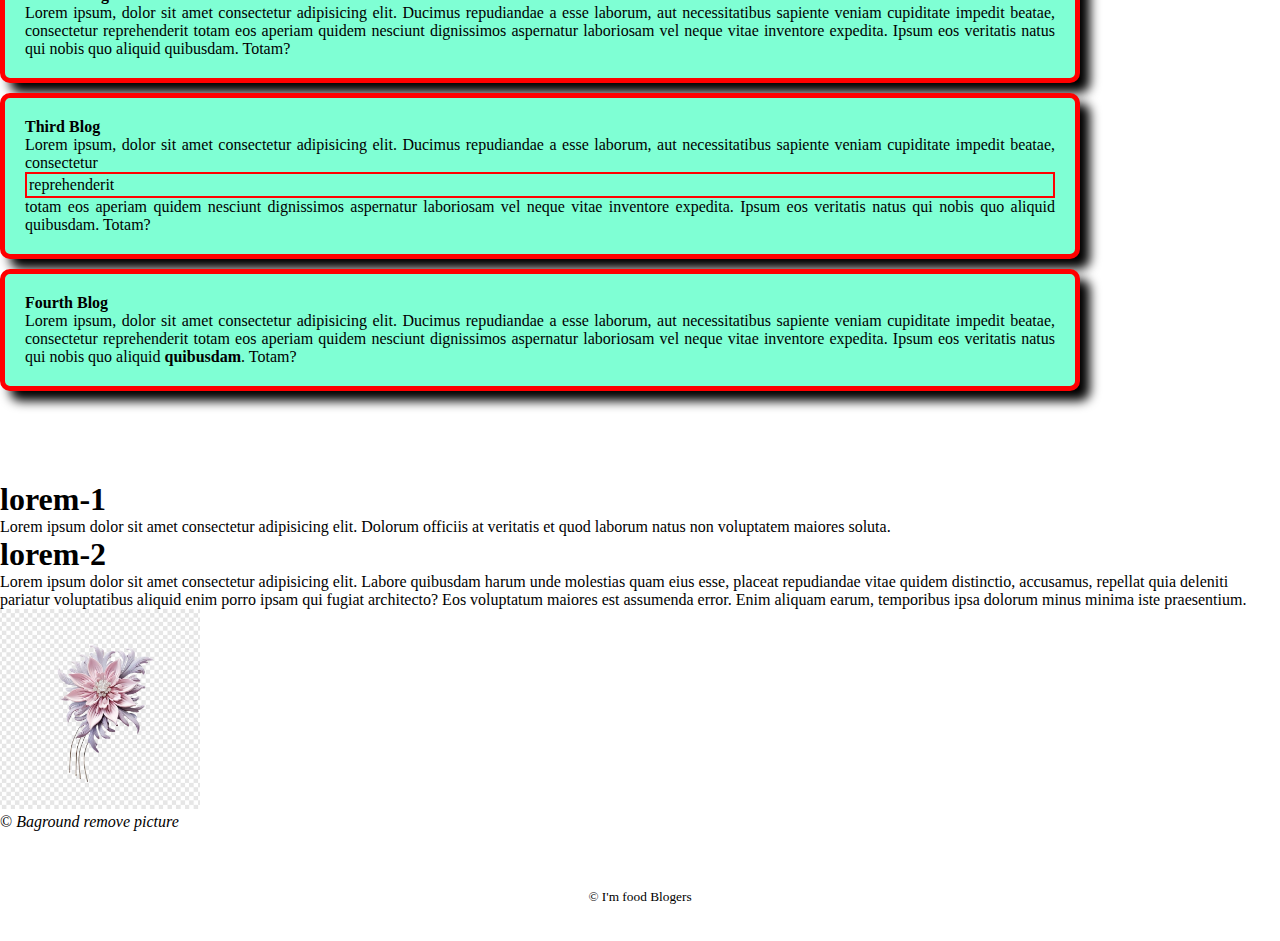
==== commit 6bc965be: "commit" ====
--- a/project-1/index.html
+++ b/project-1/index.html
@@ -21,20 +21,14 @@
         a{
             text-decoration: none;
         }
-      /*  body{
+    body{
             background-image: url('cat2.jpg');
             background-repeat: no-repeat;
             background-attachment: fixed;
             background-size: 100% 100%;
 
-        }*/
-        table, th, td{
-          border:2px solid orange;
-          border-collapse: collapse;
-          padding:20px;
-          text-align: center;
         }
-        tr:hover {background-color:tomato}
+       
         ol{
           width: 200px;
         
@@ -139,38 +133,6 @@
          
           </picture>
         
-          <table style="width:100%">
-            <colgroup>
-            <col span="1" style="background-color: aqua;">
-            <col span="1" style="background-color: aquamarine;">
-            <col span="1" style="background-color: antiquewhite;">
-            <col span="1" style="background-color: darksalmon;">
-            </colgroup>
-            <tr>
-              <th>heading0</th>
-              <th>Headding</th>
-            </tr>
-            <tr>
-          
-              <th>Person 1</th>
-              <td>Emil</td>
-              <td>Tobias</td>
-              <td>Linus</td>
-            </tr>
-            <tr>
-              <th>Person 2</th>
-              <td>Onik</td>
-              <td>age</td>
-        
-            </tr>
-            <tr>
-              <th>Person 3</th>
-              <td>nirob</td>
-              <td>age</td>
-              <td>years</td>
-            </tr>
-            
-          </table>
 
           <dl>
             <dt>Coffee</dt>
@@ -179,38 +141,7 @@
             <dd>- white cold drink</dd>
           </dl>
 
-          <p>My mother has <span style="color:blue;font-weight:bold;">blue</span> eyes and my father has <span style="color:darkolivegreen;font-weight:bold;">dark green</span> eyes.</p>
-
-          <iframe src="https://www.w3schools.com/html/html_iframe.asp" height="200" width="300" frameborder="0">W3 School</iframe>
-
-          <video width="500" height="315" controls>
-            <source src="Dil _ Ek Villain Returns_ John, Disha, Arjun, Tara, Raghav _ Kaushik-Guddu _ Mohit, Ektaa _Bhushan K.mp4" type="video/mp4">
-
-          </video>
-          <iframe width="560" height="315" src="https://www.youtube.com/embed/J42SZXS-_Qo?si=IK4TFM5RxspoIHYP" title="YouTube video player" frameborder="0" allow="accelerometer; autoplay; clipboard-write; encrypted-media; gyroscope; picture-in-picture; web-share" referrerpolicy="strict-origin-when-cross-origin" allowfullscreen></iframe>
-
-          <audio controls>
-            <source src="Piya Aaye Na - Aashiqui 2 320 Kbps.mp3" type="audio/mp3">
-          </audio>
-
-          <ol style="border:2px dashed black">
-            <li>Month</li>
-            <ol style="list-style-type: square;">
-              <li>january</li>
-              <li>march</li>
-            </ol>
-            <li>akash</li>
-            <ul style="square">
-              <li>sunday</li>
-              <li>
-                monday
-              </li>
-            </ul>
-          </ol>
-
-          <p id="bad">This is my bad life</p>
-          <p class="allah">Allah please help me!</p>
-          
+          <p>My mother has <span style="color:blue;font-weight:bold;">blue</span> eyes and my father has <span style="color:darkolivegreen;font-weight:bold;">dark green</span> eyes.</p>       
           <form action="">
             <input type="text">
             <input type="password" name="" id="">
@@ -237,15 +168,6 @@
             <p>Lorem ipsum, dolor sit amet consectetur adipisicing elit. Ducimus repudiandae a esse laborum, aut necessitatibus sapiente veniam cupiditate impedit beatae, consectetur reprehenderit totam eos aperiam quidem nesciunt dignissimos aspernatur laboriosam vel neque vitae inventore expedita. Ipsum eos veritatis natus qui nobis quo aliquid <strong>quibusdam</strong>. Totam?</p>
           </div>
 <br><br><br><br><br>
-<header>
-  <nav>
-    <ul>
-      <li><a href="home.html">Home</a></li>
-      <li><a href="about.html">About</a></li>
-      <li><a href="login.html">Login</a></li>
-    </ul>
-  </nav>
-</header>
 <main>
 <section>
 
@@ -261,98 +183,7 @@
     <figcaption> &copy; <i>Baground remove picture</i></figcaption>
   </figure>
   <br><br>
-  <h1 style="text-align: center; color:red" >Sign in my Form</h1>
-<form>
-  <label for="name">Your Name:
-    <input type="text" placeholder="your name" id="name">
-  </label>
-  <label for="phone">Your Phone:
-    <input type="number" name="number" id="phone" placeholder="Your number">
-  </label>
-  <label for="mail">Your Email:
-    <input type="email" name="email" id="mail" placeholder="your email">
-  </label>
-
-  <fieldset>
-    <legend>Pick one Pitha</legend>
-    <label for="chitoy">
-      <input type="radio" name="pitha" id="chitoy">Chitoy
-    </label>
-    <label for="vapa">
-      <input type="radio" name="pitha" id="vapa">Vapa
-    </label>
-    <label for="prui">
-      <input type="radio" name="mistipitha" id="puri">Puri
-    </label>
-    <label for="misti"><input type="radio" name="mistipitha" id="misti">Misti
-    </label>
-  </fieldset>
-
-  <fieldset>
-    <legend>Pick one or more Vorta</legend>
-    <label for="sorisa">
-      <input type="checkbox" name="vorta" id="sorisa">Sorisa
-    </label>
-    <label for="shutki">
-      <input type="checkbox" name="vorta" id="shutki">Shutki
-    </label>
-    <label for="chili">
-      <input type="checkbox" name="vorta" id="chili">Chili
-    </label>
-  </fieldset>
-  <fieldset>
-    <legend>Special Instraction</legend>
-    <textarea name="" id="" cols="30" rows="5" placeholder="Please Your Comment......."></textarea>
-  </fieldset>
-
-  <button type="reset">Reset</button>
-  <button type="submit">Submit</button>
-<button>pip</button>
-</form>
-<br>
-<h1 style="text-align: center;">HTML Table</h1>
-<div>
-  <table>
-    <caption>Employee Salary Data</caption>
-    <thead>
-      <tr>
-        <th>No.</th>
-        <th>Name</th>
-        <th>Company</th>
-        <th>Salary</th>
-      </tr>
-    </thead>
-    <tbody>
-      <tr>
-        <td>1</td>
-        <td>Bill Gates</td>
-        <td>Microsoft</td>
-        <td>$1000</td>
-      </tr>
-      <tr>
-        <td>2</td>
-        <td>Steve Jobs</td>
-        <td>Apple</td>
-        <td>$1200</td>
-      </tr>
-      <tr>
-        <td>3</td>
-        <td>Larry Page</td>
-        <td>Google</td>
-        <td>$1100</td>
-      </tr>
-      <tr>
-        <td>4</td>
-        <td>Mark Zukur</td>
-        <td>Facebook</td>
-        <td>$1300</td>
-      </tr>
-      <tfoot>
-       <tr><td colspan="4"> Total Employee:4</td></tr>
-      </tfoot>
-    </tbody>
-  </table>
-</div>
+  
 
 </main>
 
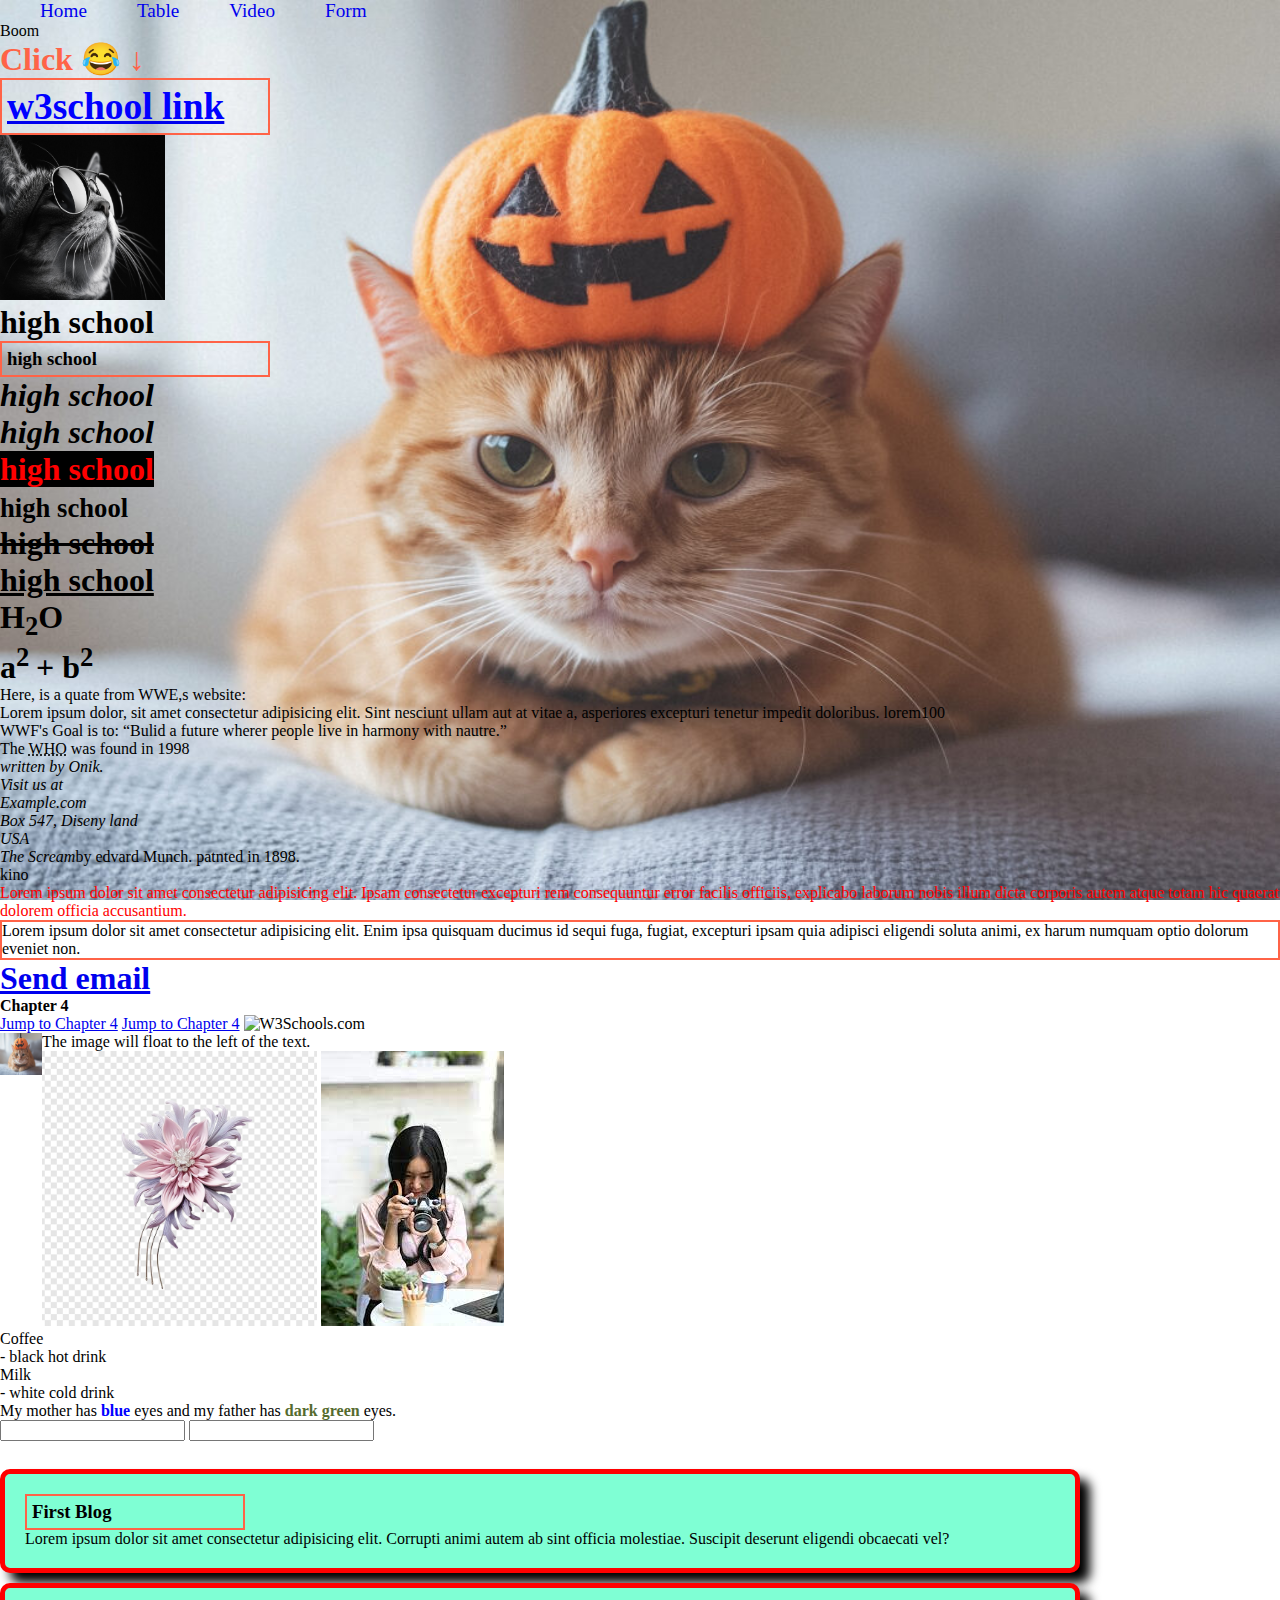
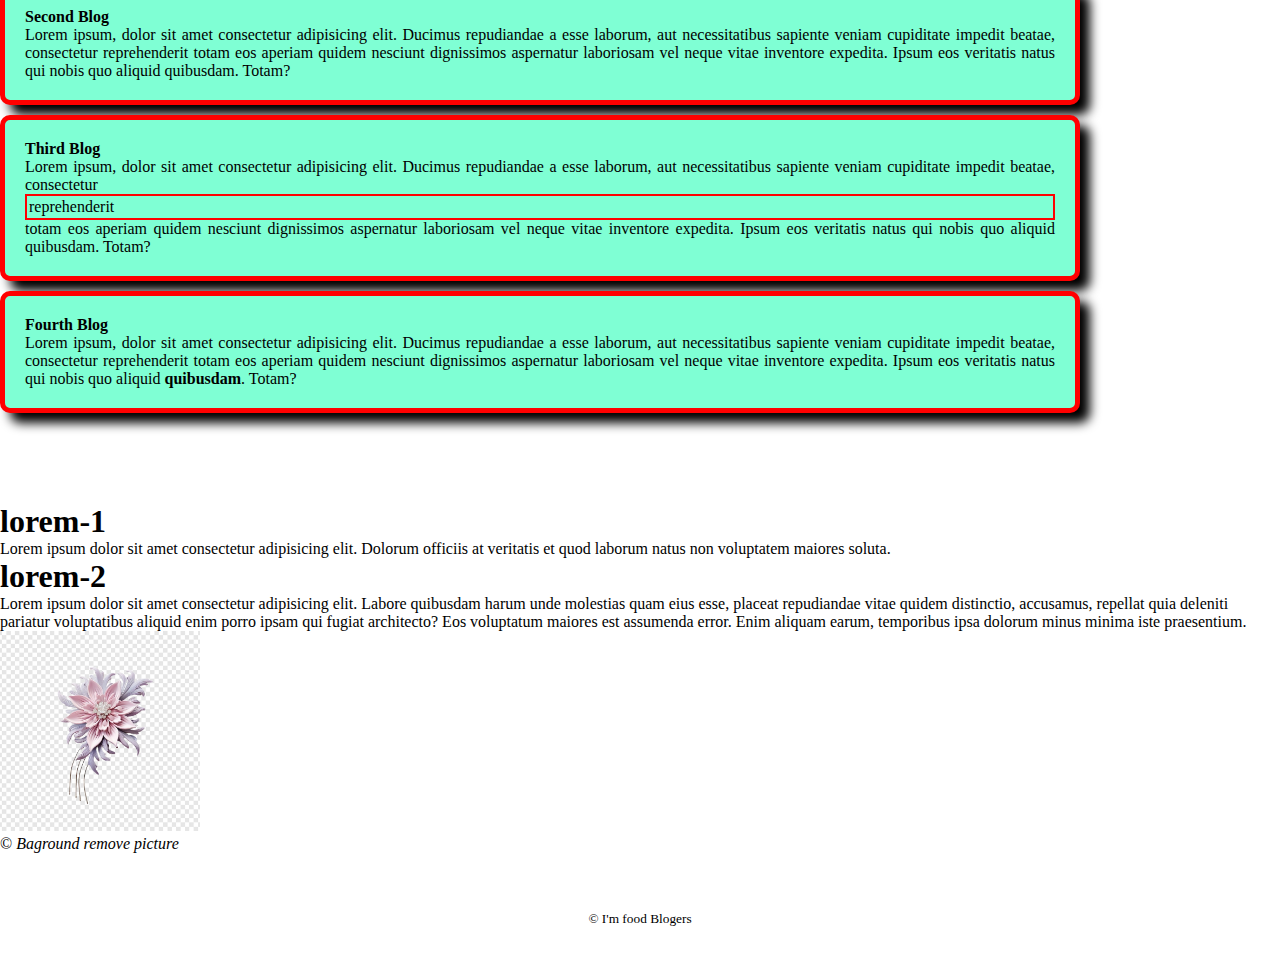
==== commit 90fcf685: "fourth commit" ====
--- a/project-1/index.html
+++ b/project-1/index.html
@@ -18,9 +18,7 @@
             background-color: transparent;
            
         }
-        a{
-            text-decoration: none;
-        }
+
     body{
             background-image: url('cat2.jpg');
             background-repeat: no-repeat;
@@ -29,10 +27,6 @@
 
         }
        
-        ol{
-          width: 200px;
-        
-        }
         #bad{
           font-size: 60px;
           font-weight: bold;
@@ -47,15 +41,6 @@
           padding: 0px;
         }
 
-        input{
-        color: red;
-        border-color: red;
-        background-color: aquamarine;  
-        }
-        input[type="password"]{
-          color:blue;
-          background-color: red;
-        }
         .blog{
           background-color: aquamarine;
           border: 5px solid red;
@@ -84,6 +69,24 @@
     
 </head>
 <body>
+
+    <header>
+      <nav>
+        <ul>
+          <li><a href="index.html">Home</a>
+        
+              <ul class="dropdown">
+                <li><a href="tabel.html">Table</a></li>
+                <li><a href="video.html">Video</a></li>
+                <li><a href="form.html">Form</a></li>
+              </ul>
+          </li>
+          <li><a href="tabel.html">Table</a></li>
+          <li><a href="video.html">Video</a></li>
+          <li><a href="form.html">Form</a></li>
+        </ul>
+      </nav>
+  </header>
     <p>Boom</p>
     <h1 style="color:tomato">Click	&#128514; &darr;</h1>
     <h3><a href="https://www.w3schools.com/html/html_basic.asp" target="_target"><h1 style="color:blue;">w3school link</h1></a></h3>
--- a/project-1/style.css
+++ b/project-1/style.css
@@ -1,11 +1,29 @@
-nav> ul> li{
+nav> ul >li{
     display:inline;
-    margin-right: 150px;
+    margin-right: 50px;
     font-size: larger;
 }
+nav li:hover{
+    background-color: antiquewhite;
 
-nav> a{
+}
+nav> ul{
+    display: flex;
+}
+
+nav a{
     text-decoration: none;
+}
+/* nested menu start */
+ nav li .dropdown{
+    
+   display:none; 
+   position:absolute;
+   background-color: azure;
+   list-style: none;
+}
+nav li:hover .dropdown{
+    display: block;
 }
 footer{
     text-align: center;
@@ -15,3 +33,4 @@
     display: block;
     margin-top: 10px;
 }
+
